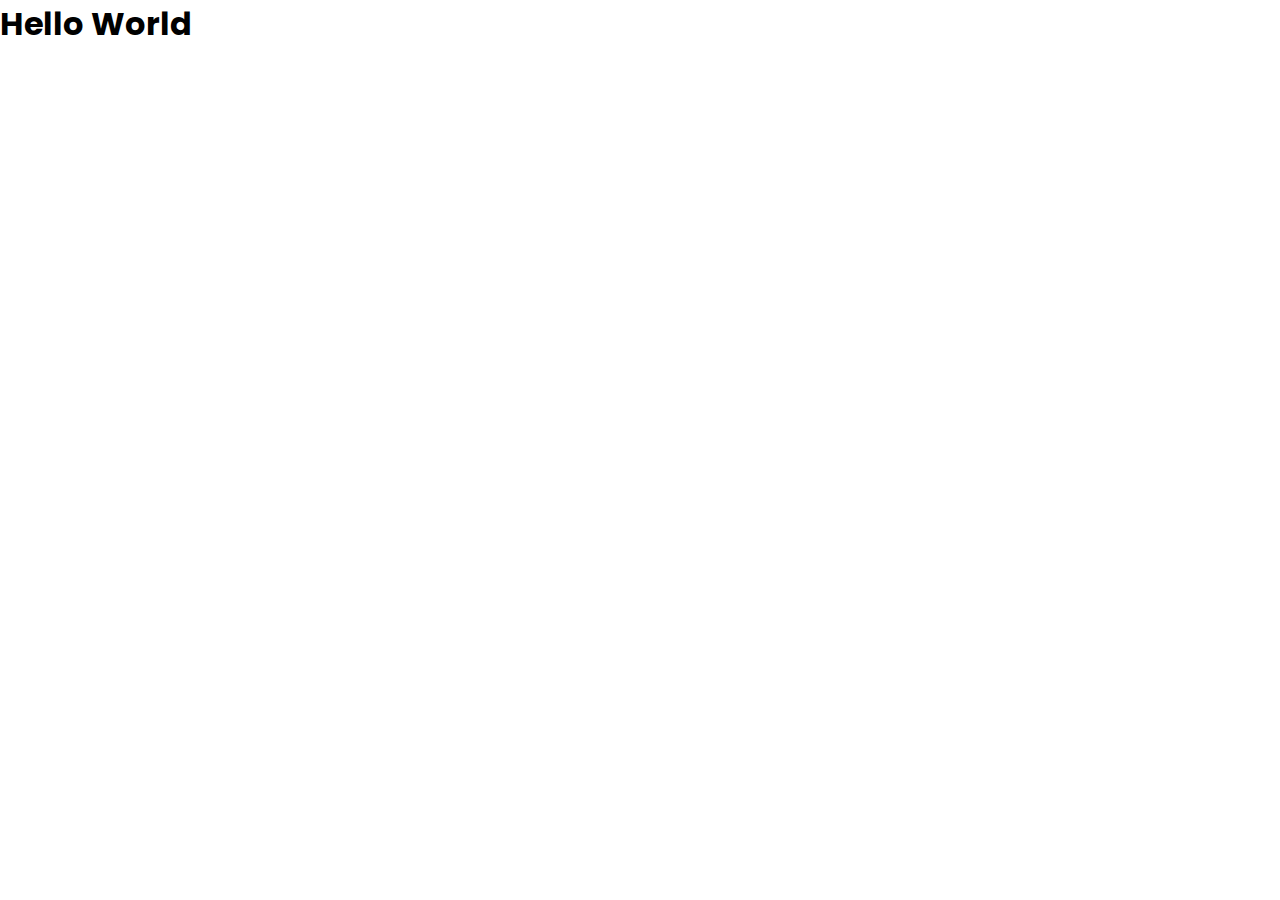
==== index.html @ d5b02ed2 "projeto iniciado, html e css basicos criados" ====
<!DOCTYPE html>
<html lang="pt-br">

<head>
    <meta charset="UTF-8">
    <meta name="viewport" content="width=device-width, initial-scale=1.0">
    <meta name="description" content="Melhor serviço de hospedagem web para o seu site">
    <meta name="keywords" content="AlfaTech, web, hospedagem, site">
    <meta name="author" content="Robson Jr">
    <title>AlfaTech - Soluções em Hospedagem</title>
    <link rel="stylesheet" href="style/style.css">
</head>

<body>
    <h1>Hello World</h1>
</body>

</html>
---- style/style.css ----
/* Configurações gerais da página */
@charset "UTF-8";

@import url('https://fonts.googleapis.com/css2?family=Poppins:ital,wght@0,400;0,500;0,600;0,700;0,800;0,900;1,400;1,500;1,600;1,700;1,800;1,900&display=swap');

:root {
    --allWhite: #fff;
    --allWhite2: #f1f3f7;
    --allWhite3: #f6f6f6;
    --allGray: #a89f9f;
    --allDarkGray: #233032;
    --allBlue: #2f86d6;

    --priceBlue: rgba(47, 134, 214, 1);
    --priceGray: #a8a4a4;
}

* {
    margin: 0px;
    padding: 0px;
    box-sizing: border-box;
    font-family: 'Poppins', sans-serif;
}
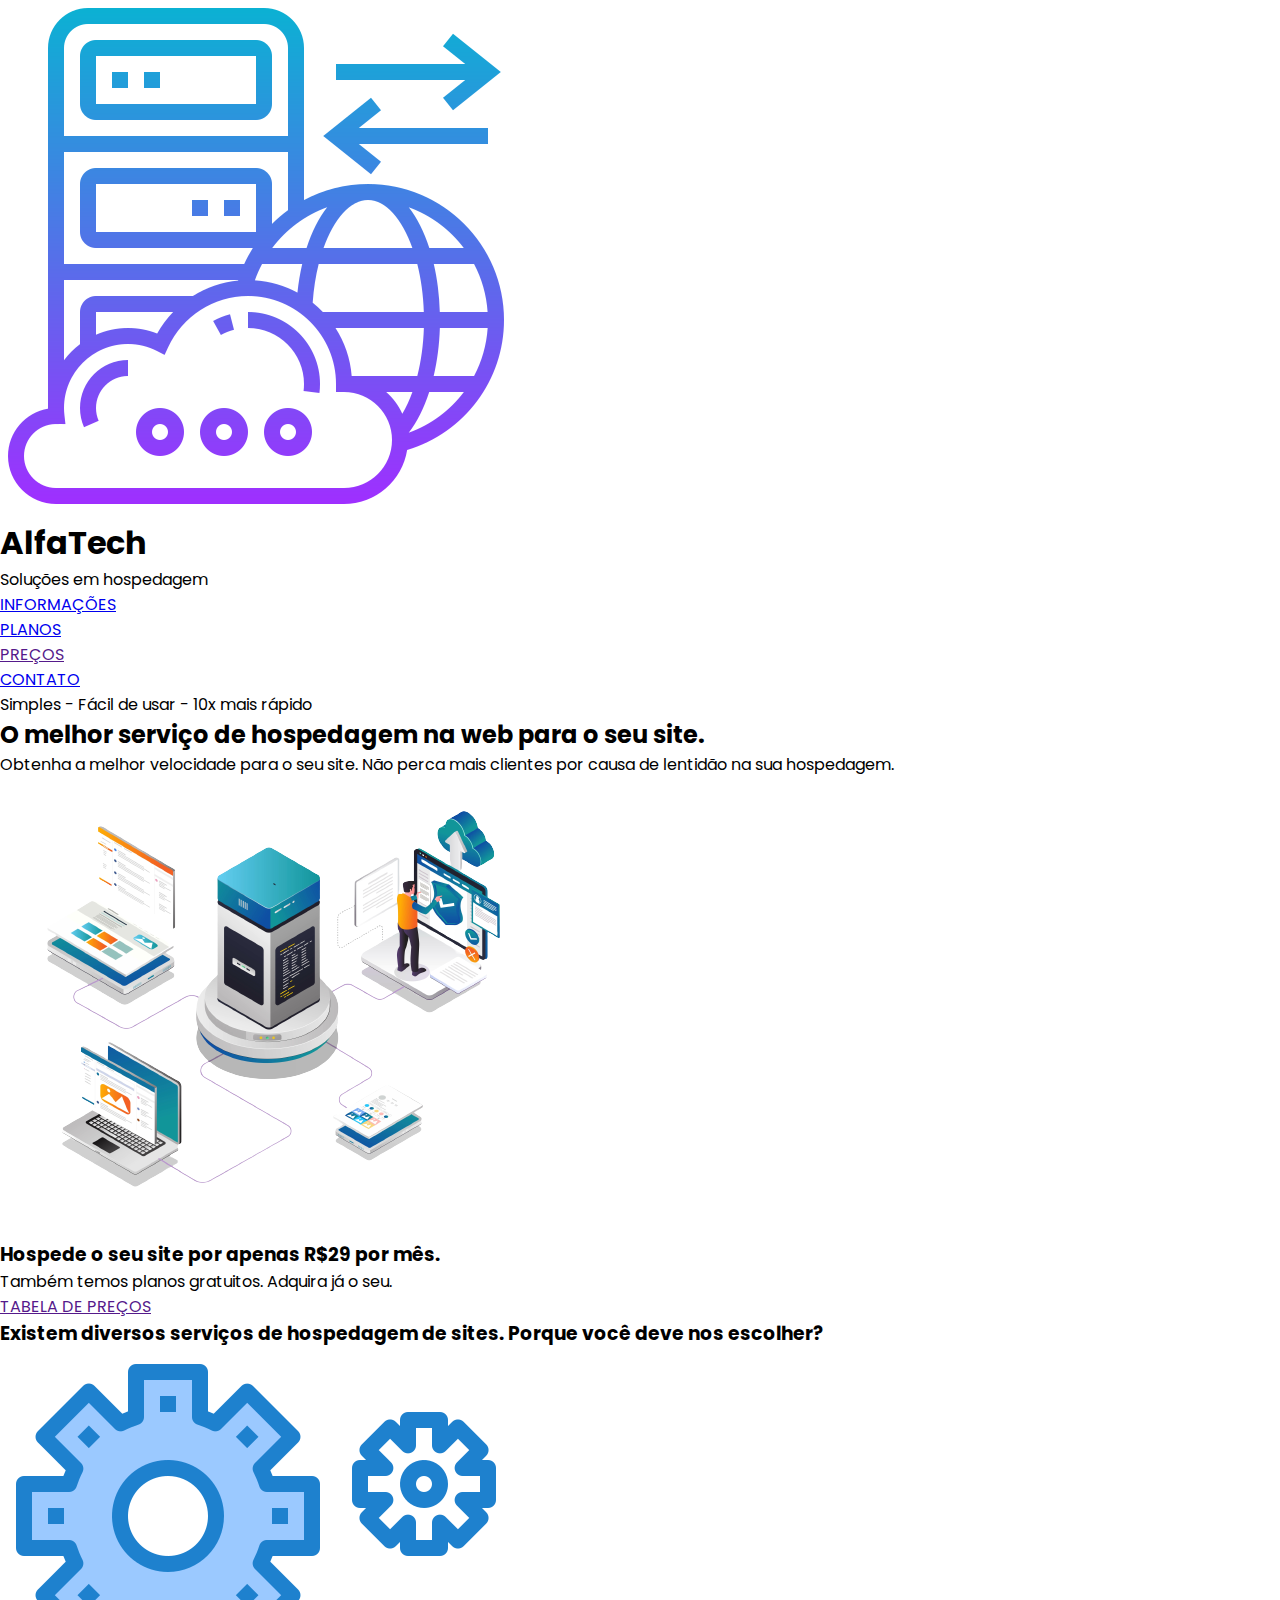
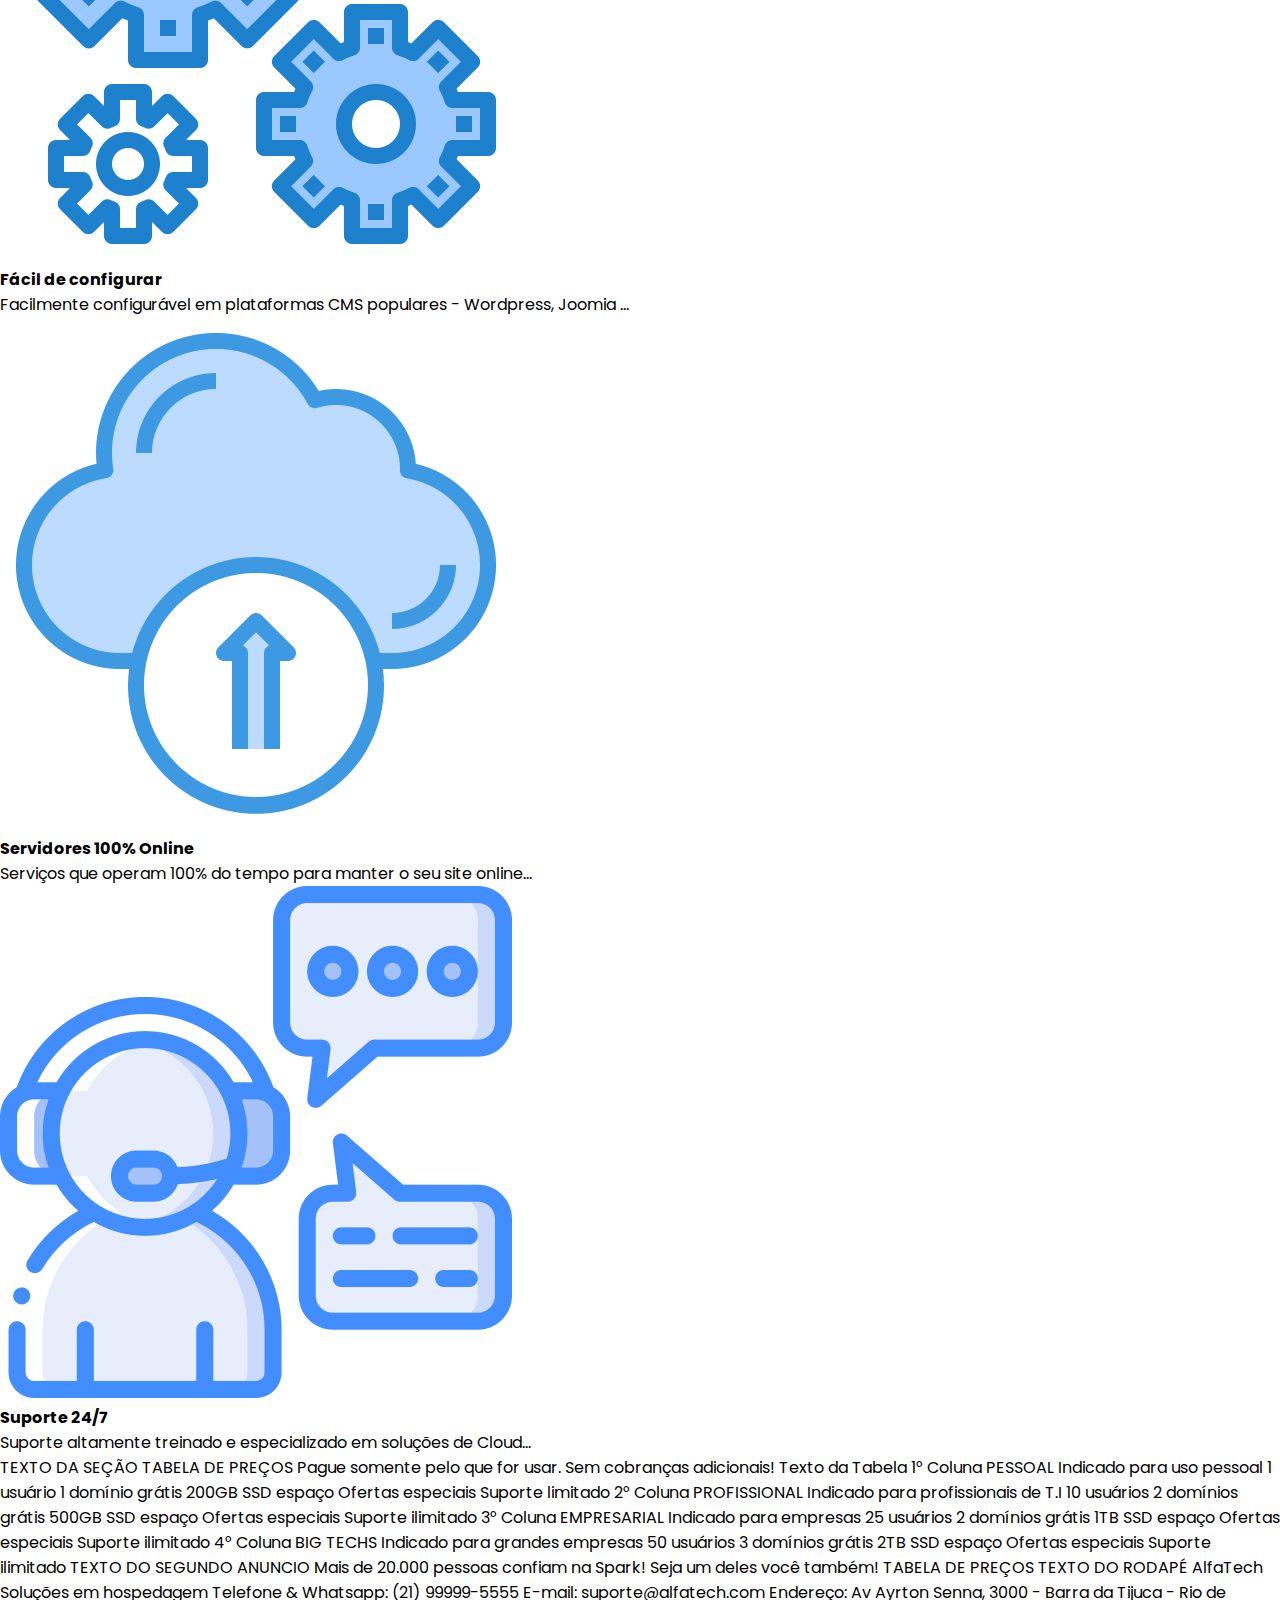
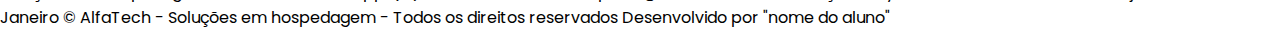
==== commit 93718336: "html atualizado" ====
--- a/index.html
+++ b/index.html
@@ -12,7 +12,123 @@
 </head>
 
 <body>
-    <h1>Hello World</h1>
+    <header>
+        <div class="container-base">
+            <img src="assets/logo-icone.png" alt="logo AlfaTech" title="AlfaTech">
+            <h1>AlfaTech</h1>
+            <p>Soluções em hospedagem</p>
+            <nav>
+                <ul>
+                    <li><a href="index.html#info">INFORMAÇÕES</a></li>
+                    <li><a href="index.html#planos">PLANOS</a></li>
+                    <li><a href="">PREÇOS</a></li>
+                    <li><a href="index.html#contato">CONTATO</a></li>
+                </ul>
+            </nav>
+        </div>
+    </header>
+    
+    <section class="banner">
+        <div class="container-base">
+            <p>Simples - Fácil de usar - 10x mais rápido</p>
+            <h2>O melhor serviço de hospedagem na web para o seu site.</h2>
+            <p>Obtenha a melhor velocidade para o seu site. Não perca mais clientes por causa de lentidão na sua hospedagem.
+            </p>
+            <img src="assets/imagem-banner.png" alt="banner">
+        </div>
+    </section>
+
+    <section class="preco-area">
+        <div class="container-base">
+            <h3>Hospede o seu site por apenas R$29 por mês.</h3>
+            <p>Também temos planos gratuitos. Adquira já o seu.</p>
+            <a href="">TABELA DE PREÇOS</a>
+        </div>
+    </section>
+    
+    <section id="info">
+        <div class="container-base">
+            <h3>Existem diversos serviços de hospedagem de sites. Porque você deve nos escolher?</h3>
+            <div class="info-detalhe">
+                <img src="assets/icone-engrenagens.png" alt="engrenagens">
+                <h4>Fácil de configurar</h4>
+                <p>Facilmente configurável em plataformas CMS populares - Wordpress, Joomia ...</p>
+            </div>
+
+            <div class="info-detalhe">
+                <img src="assets/cloud-icone.png" alt="cloud">
+                <h4>Servidores 100% Online</h4>
+                <p>Serviços que operam 100% do tempo para manter o seu site online...</p>
+            </div>
+
+            <div class="info-detalhe">
+                <img src="assets/icone-suporte.png" alt="atendimento">
+                <h4>Suporte 24/7</h4>
+                <p>Suporte altamente treinado e especializado em soluções de Cloud...</p>
+            </div>
+        </div>
+    </section>
+
+TEXTO DA SEÇÃO TABELA DE PREÇOS
+
+<subtitulo> Pague somente pelo que for usar. Sem cobranças adicionais!
+
+Texto da Tabela
+
+1° Coluna
+<subtitulo> PESSOAL
+<paragrafo> Indicado para uso pessoal
+<celula> 1 usuário
+<celula> 1 domínio grátis
+<celula> 200GB SSD espaço
+<celula> Ofertas especiais
+<celula> Suporte limitado
+
+2° Coluna
+<subtitulo> PROFISSIONAL
+<paragrafo> Indicado para profissionais de T.I
+<celula> 10 usuários
+<celula> 2 domínios grátis
+<celula> 500GB SSD espaço
+<celula> Ofertas especiais
+<celula> Suporte ilimitado
+
+3° Coluna
+<subtitulo> EMPRESARIAL
+<paragrafo> Indicado para empresas
+<celula> 25 usuários
+<celula> 2 domínios grátis
+<celula> 1TB SSD espaço
+<celula> Ofertas especiais
+<celula> Suporte ilimitado
+
+4° Coluna
+<subtitulo> BIG TECHS
+<paragrafo> Indicado para grandes empresas
+<celula> 50 usuários
+<celula> 3 domínios grátis
+<celula> 2TB SSD espaço
+<celula> Ofertas especiais
+<celula> Suporte ilimitado
+
+TEXTO DO SEGUNDO ANUNCIO
+
+<subtitulo> Mais de 20.000 pessoas confiam na Spark! Seja um deles você também!
+<link> TABELA DE PREÇOS
+
+TEXTO DO RODAPÉ
+
+<titulo> AlfaTech
+<paragrafo> Soluções em hospedagem
+<paragrafo> Telefone & Whatsapp: (21) 99999-5555
+<paragrafo> E-mail: suporte@alfatech.com
+<paragrafo> Endereço: Av Ayrton Senna, 3000 - Barra da Tijuca - Rio de Janeiro
+<paragrafo> © AlfaTech - Soluções em hospedagem - Todos os direitos reservados
+<paragrafo> Desenvolvido por "nome do aluno"
+
+
+
+
 </body>
 
 </html>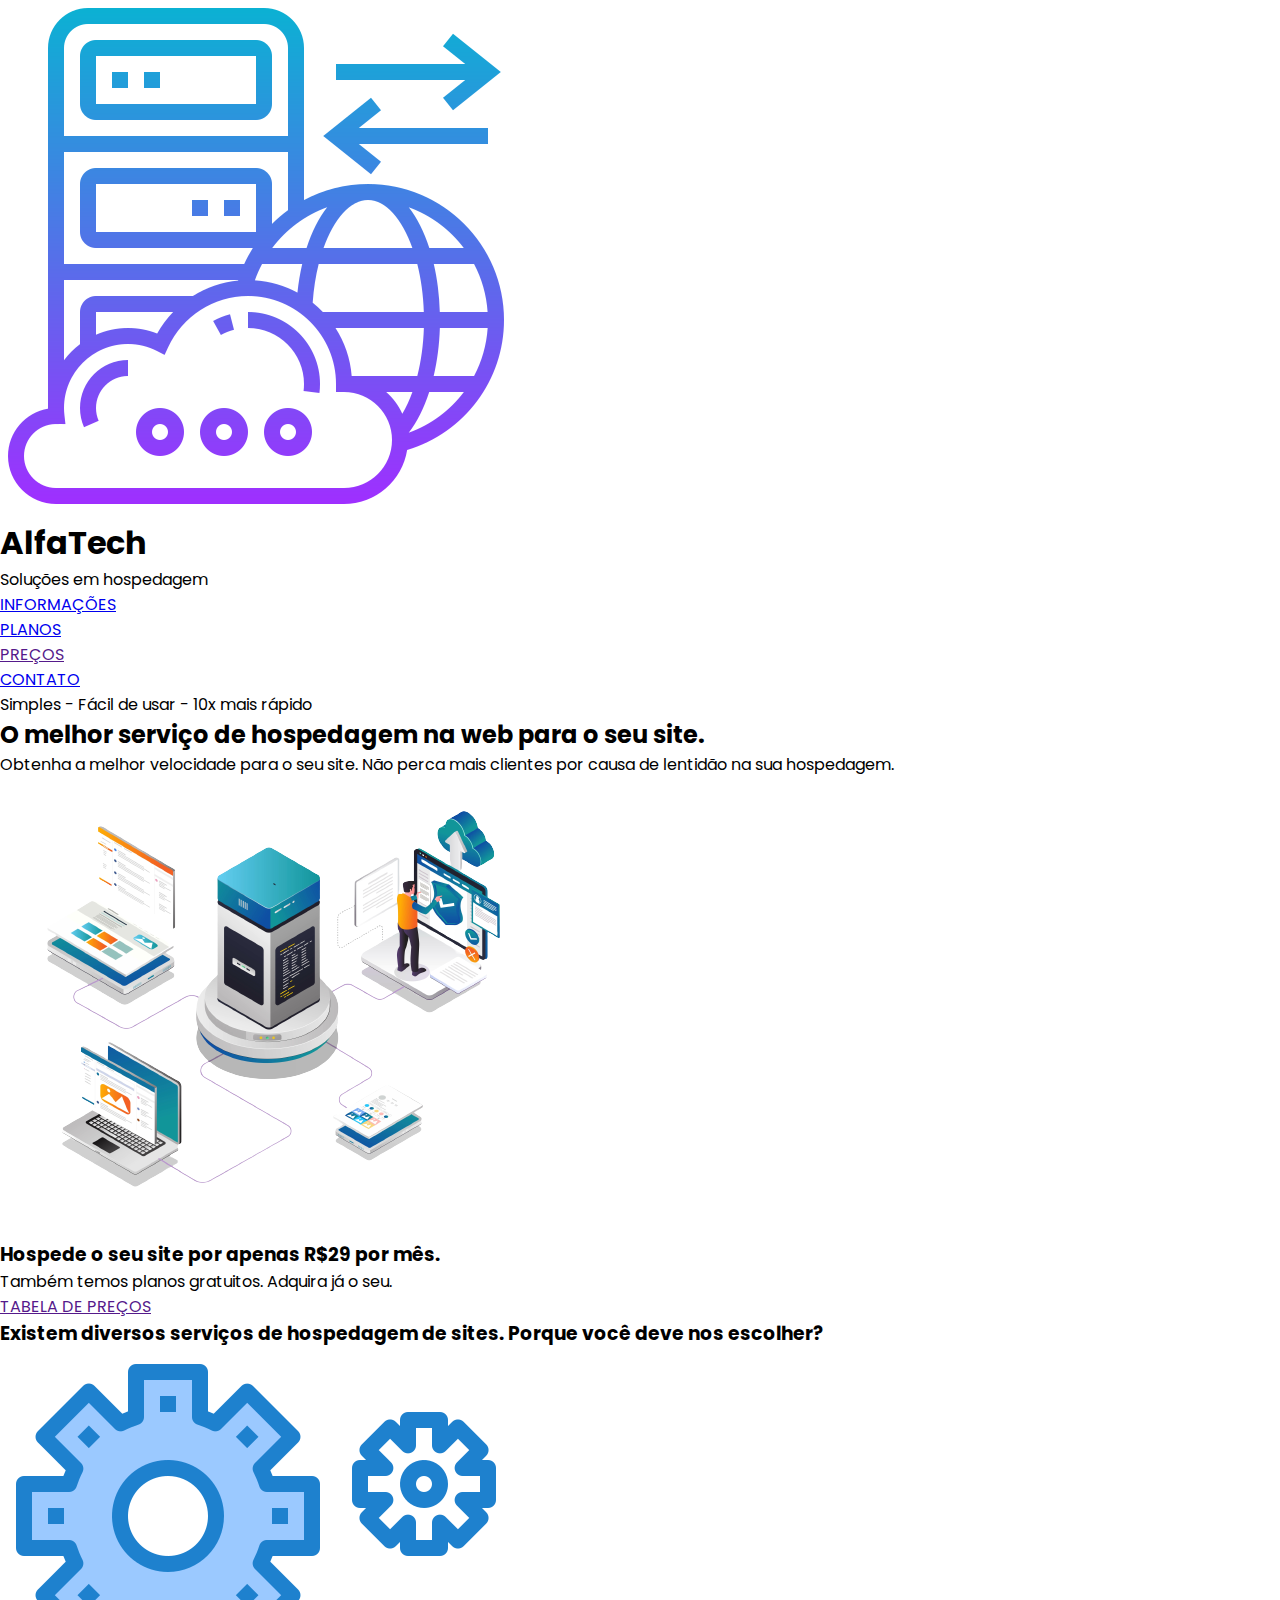
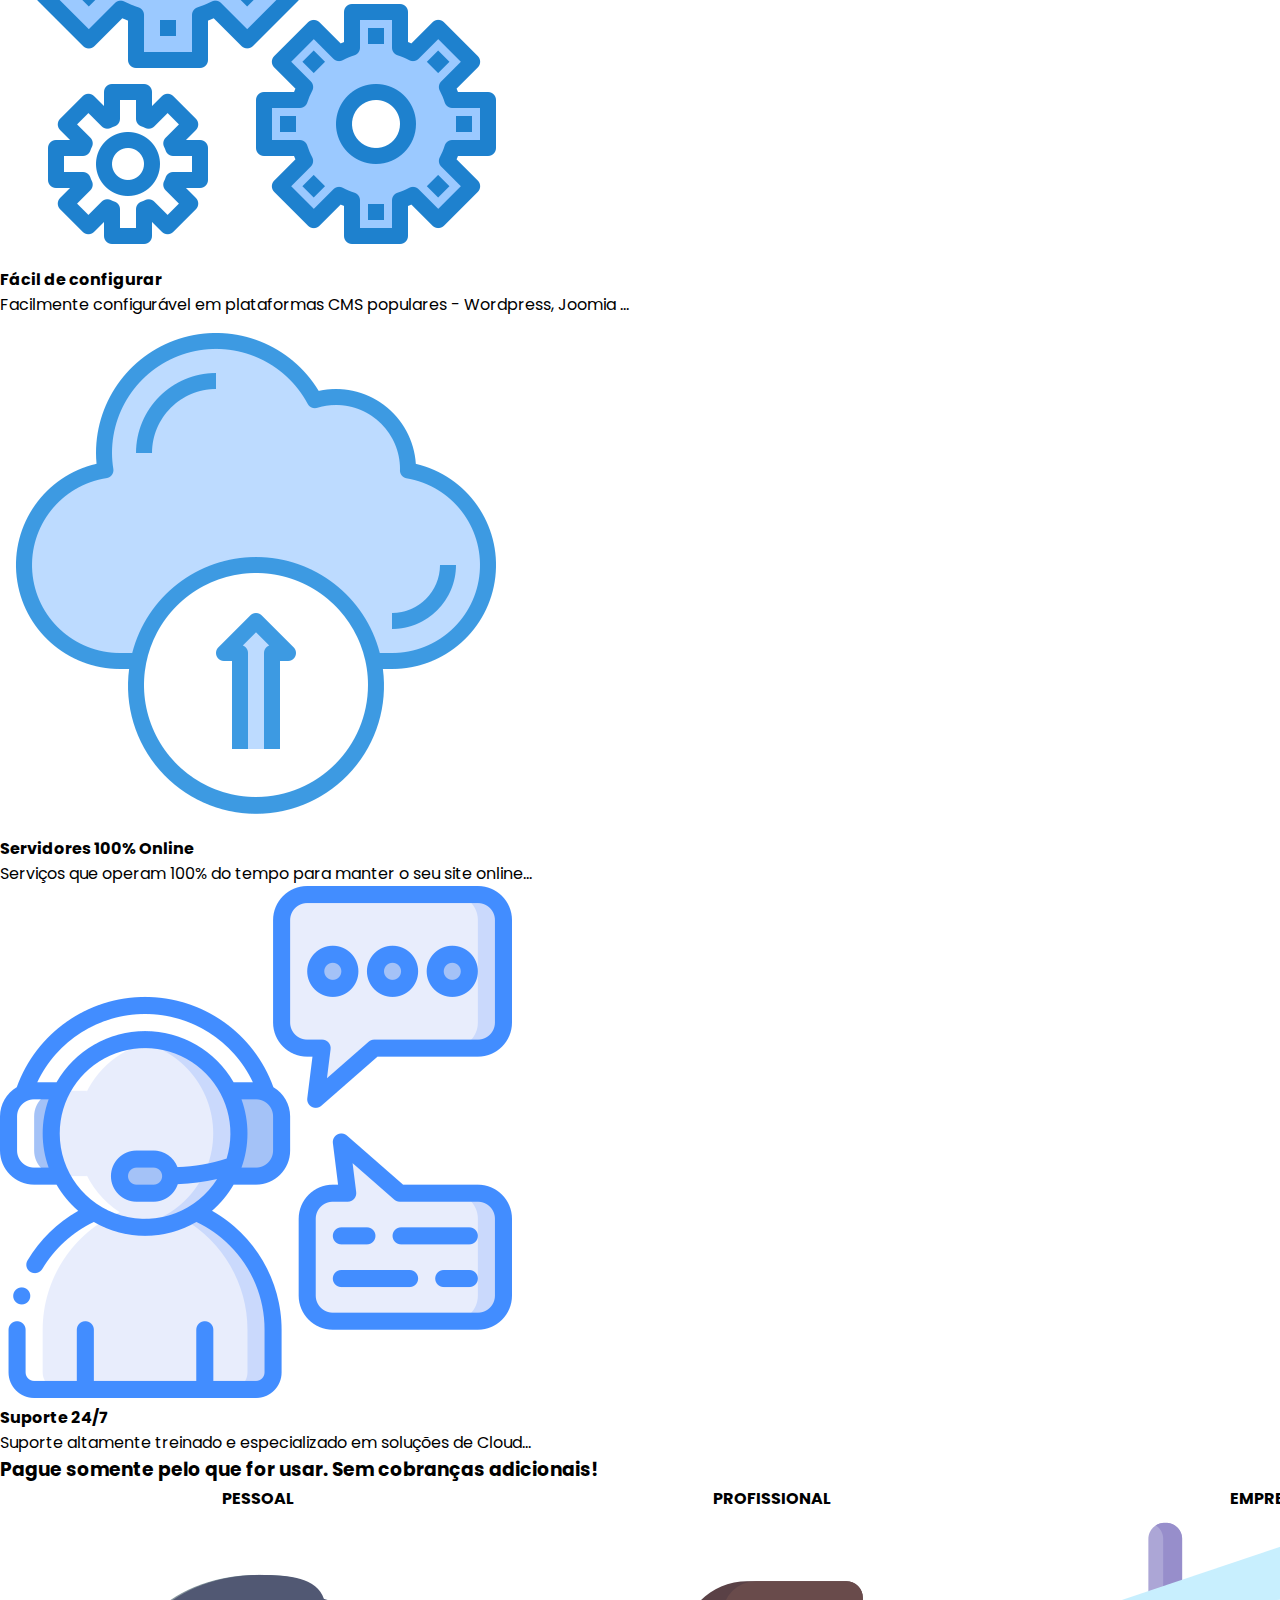
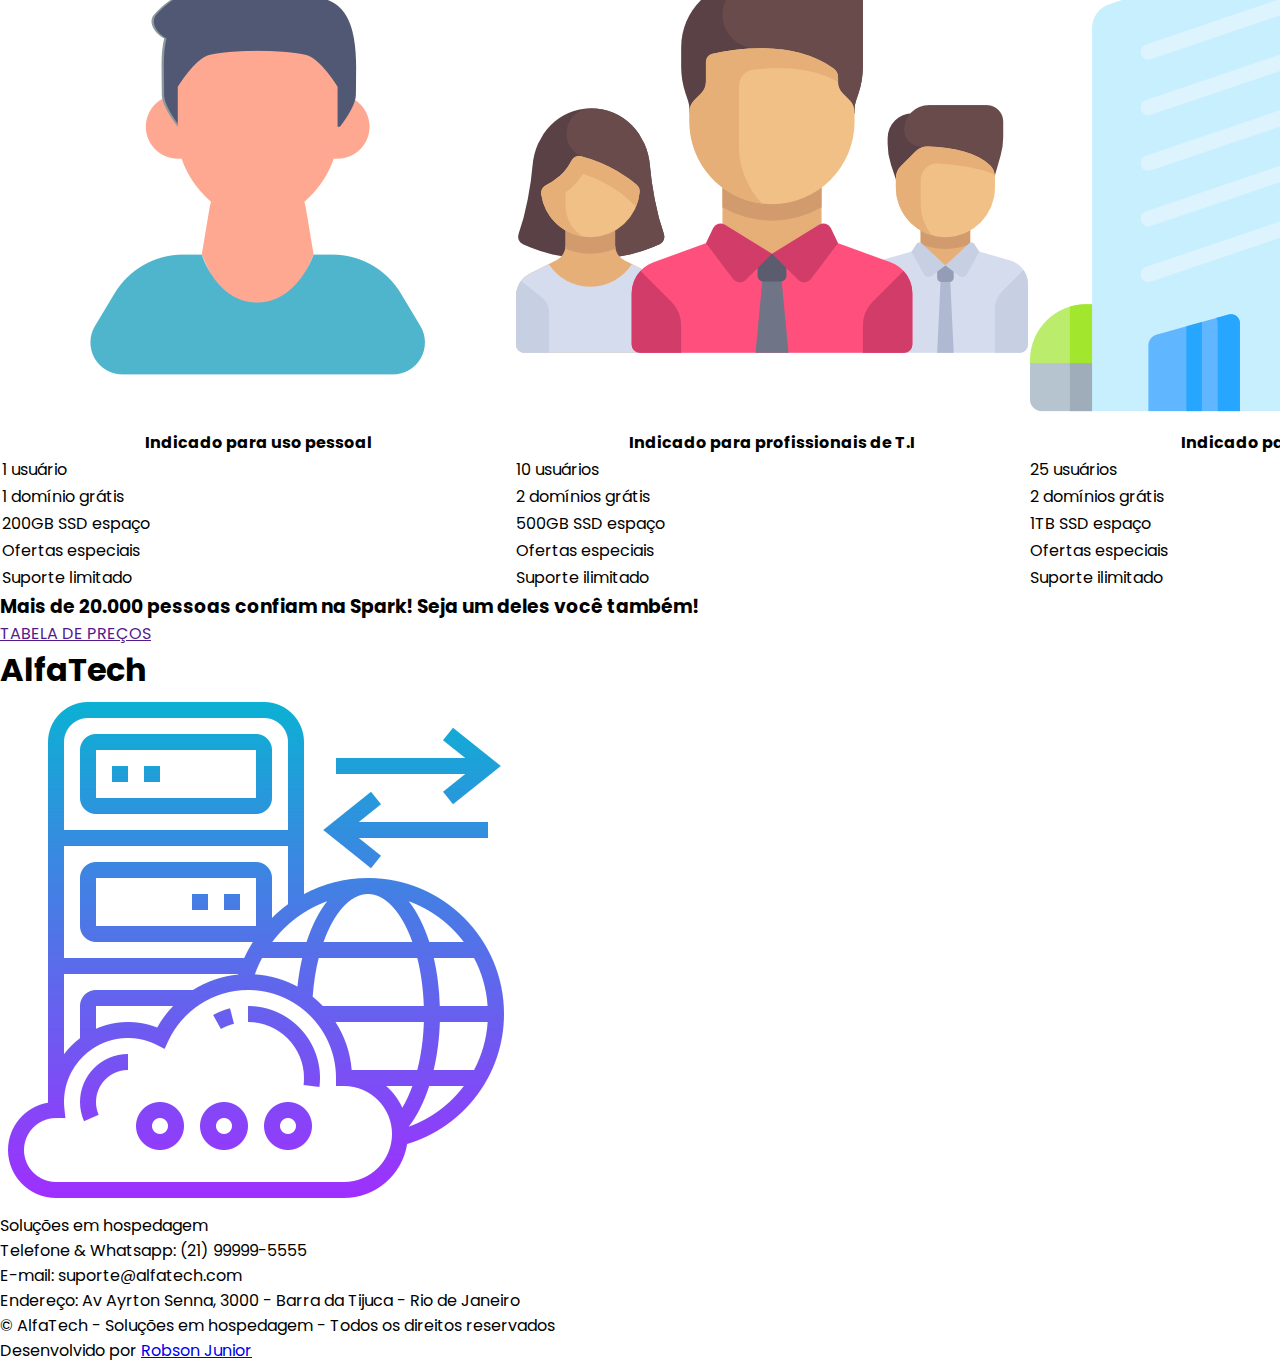
==== commit 60e07850: "update concluido, html base finalizado" ====
--- a/index.html
+++ b/index.html
@@ -27,12 +27,13 @@
             </nav>
         </div>
     </header>
-    
+
     <section class="banner">
         <div class="container-base">
             <p>Simples - Fácil de usar - 10x mais rápido</p>
             <h2>O melhor serviço de hospedagem na web para o seu site.</h2>
-            <p>Obtenha a melhor velocidade para o seu site. Não perca mais clientes por causa de lentidão na sua hospedagem.
+            <p>Obtenha a melhor velocidade para o seu site. Não perca mais clientes por causa de lentidão na sua
+                hospedagem.
             </p>
             <img src="assets/imagem-banner.png" alt="banner">
         </div>
@@ -45,7 +46,7 @@
             <a href="">TABELA DE PREÇOS</a>
         </div>
     </section>
-    
+
     <section id="info">
         <div class="container-base">
             <h3>Existem diversos serviços de hospedagem de sites. Porque você deve nos escolher?</h3>
@@ -69,65 +70,105 @@
         </div>
     </section>
 
-TEXTO DA SEÇÃO TABELA DE PREÇOS
+    <section id="planos">
+        <div class="container-base">
+            <h3>Pague <span class="blue-span">somente</span> pelo que for usar. Sem cobranças adicionais!</h3>
 
-<subtitulo> Pague somente pelo que for usar. Sem cobranças adicionais!
+            <table>
+                <thead>
+                    <tr>
+                        <th>
+                            <div>
+                                <h4>PESSOAL</h4>
+                                <img src="assets/pessoal-icone.png" alt="icone">
+                                <p>Indicado para uso pessoal</p>
+                            </div>
+                        </th>
 
-Texto da Tabela
+                        <th>
+                            <div>
+                                <h4>PROFISSIONAL</h4>
+                                <img src="assets/equipe-icone.png" alt="icone">
+                                <p>Indicado para profissionais de T.I</p>
+                            </div>
+                        </th>
 
-1° Coluna
-<subtitulo> PESSOAL
-<paragrafo> Indicado para uso pessoal
-<celula> 1 usuário
-<celula> 1 domínio grátis
-<celula> 200GB SSD espaço
-<celula> Ofertas especiais
-<celula> Suporte limitado
+                        <th>
+                            <div>
+                                <h4>EMPRESARIAL</h4>
+                                <img src="assets/empresa-icone.png" alt="icone">
+                                <p>Indicado para empresas</p>
+                            </div>
+                        </th>
 
-2° Coluna
-<subtitulo> PROFISSIONAL
-<paragrafo> Indicado para profissionais de T.I
-<celula> 10 usuários
-<celula> 2 domínios grátis
-<celula> 500GB SSD espaço
-<celula> Ofertas especiais
-<celula> Suporte ilimitado
+                        <th>
+                            <div>
+                                <h4>BIG TECHS</h4>
+                                <img src="assets/big-tech.png" alt="icone">
+                                <p>Indicado para grandes empresas</p>
+                            </div>
+                        </th>
+                    </tr>
+                </thead>
+                <tbody>
+                    <tr>
+                        <td>1 usuário</td>
+                        <td>10 usuários</td>
+                        <td>25 usuários</td>
+                        <td>50 usuários</td>
+                    </tr>
 
-3° Coluna
-<subtitulo> EMPRESARIAL
-<paragrafo> Indicado para empresas
-<celula> 25 usuários
-<celula> 2 domínios grátis
-<celula> 1TB SSD espaço
-<celula> Ofertas especiais
-<celula> Suporte ilimitado
+                    <tr>
+                        <td>1 domínio grátis</td>
+                        <td>2 domínios grátis</td>
+                        <td>2 domínios grátis</td>
+                        <td>3 domínios grátis</td>
+                    </tr>
 
-4° Coluna
-<subtitulo> BIG TECHS
-<paragrafo> Indicado para grandes empresas
-<celula> 50 usuários
-<celula> 3 domínios grátis
-<celula> 2TB SSD espaço
-<celula> Ofertas especiais
-<celula> Suporte ilimitado
+                    <tr>
+                        <td>200GB SSD espaço</td>
+                        <td>500GB SSD espaço</td>
+                        <td>1TB SSD espaço</td>
+                        <td>2TB SSD espaço</td>
+                    </tr>
 
-TEXTO DO SEGUNDO ANUNCIO
+                    <tr>
+                        <td>Ofertas especiais</td>
+                        <td>Ofertas especiais</td>
+                        <td>Ofertas especiais</td>
+                        <td>Ofertas especiais</td>
+                    </tr>
 
-<subtitulo> Mais de 20.000 pessoas confiam na Spark! Seja um deles você também!
-<link> TABELA DE PREÇOS
+                    <tr>
+                        <td>Suporte limitado</td>
+                        <td>Suporte ilimitado</td>
+                        <td>Suporte ilimitado</td>
+                        <td>Suporte ilimitado</td>
+                    </tr>
+                </tbody>
+            </table>
+        </div>
+    </section>
 
-TEXTO DO RODAPÉ
+    <section class="preco-area">
+        <div class="container-base">
+            <h3>Mais de 20.000 pessoas confiam na Spark! Seja um deles você também!</h3>
+            <a href="">TABELA DE PREÇOS</a>
+        </div>
+    </section>
 
-<titulo> AlfaTech
-<paragrafo> Soluções em hospedagem
-<paragrafo> Telefone & Whatsapp: (21) 99999-5555
-<paragrafo> E-mail: suporte@alfatech.com
-<paragrafo> Endereço: Av Ayrton Senna, 3000 - Barra da Tijuca - Rio de Janeiro
-<paragrafo> © AlfaTech - Soluções em hospedagem - Todos os direitos reservados
-<paragrafo> Desenvolvido por "nome do aluno"
-
-
-
+    <footer id="contato">
+        <div class="container-base">
+            <h1>AlfaTech</h1>
+            <img src="assets/logo-icone.png" alt="logo-icone" title="Alfatech">
+            <p>Soluções em hospedagem</p>
+            <p>Telefone & Whatsapp: (21) 99999-5555</p>
+            <p>E-mail: suporte@alfatech.com</p>
+            <p>Endereço: Av Ayrton Senna, 3000 - Barra da Tijuca - Rio de Janeiro</p>
+            <p>© AlfaTech - Soluções em hospedagem - Todos os direitos reservados</p>
+            <p>Desenvolvido por <span class="blue-span"><a href="https://github.com/Robson-Lima-Jr" target="_blank" rel="external">Robson Junior</a></span></p>
+        </div>
+    </footer>
 
 </body>
 
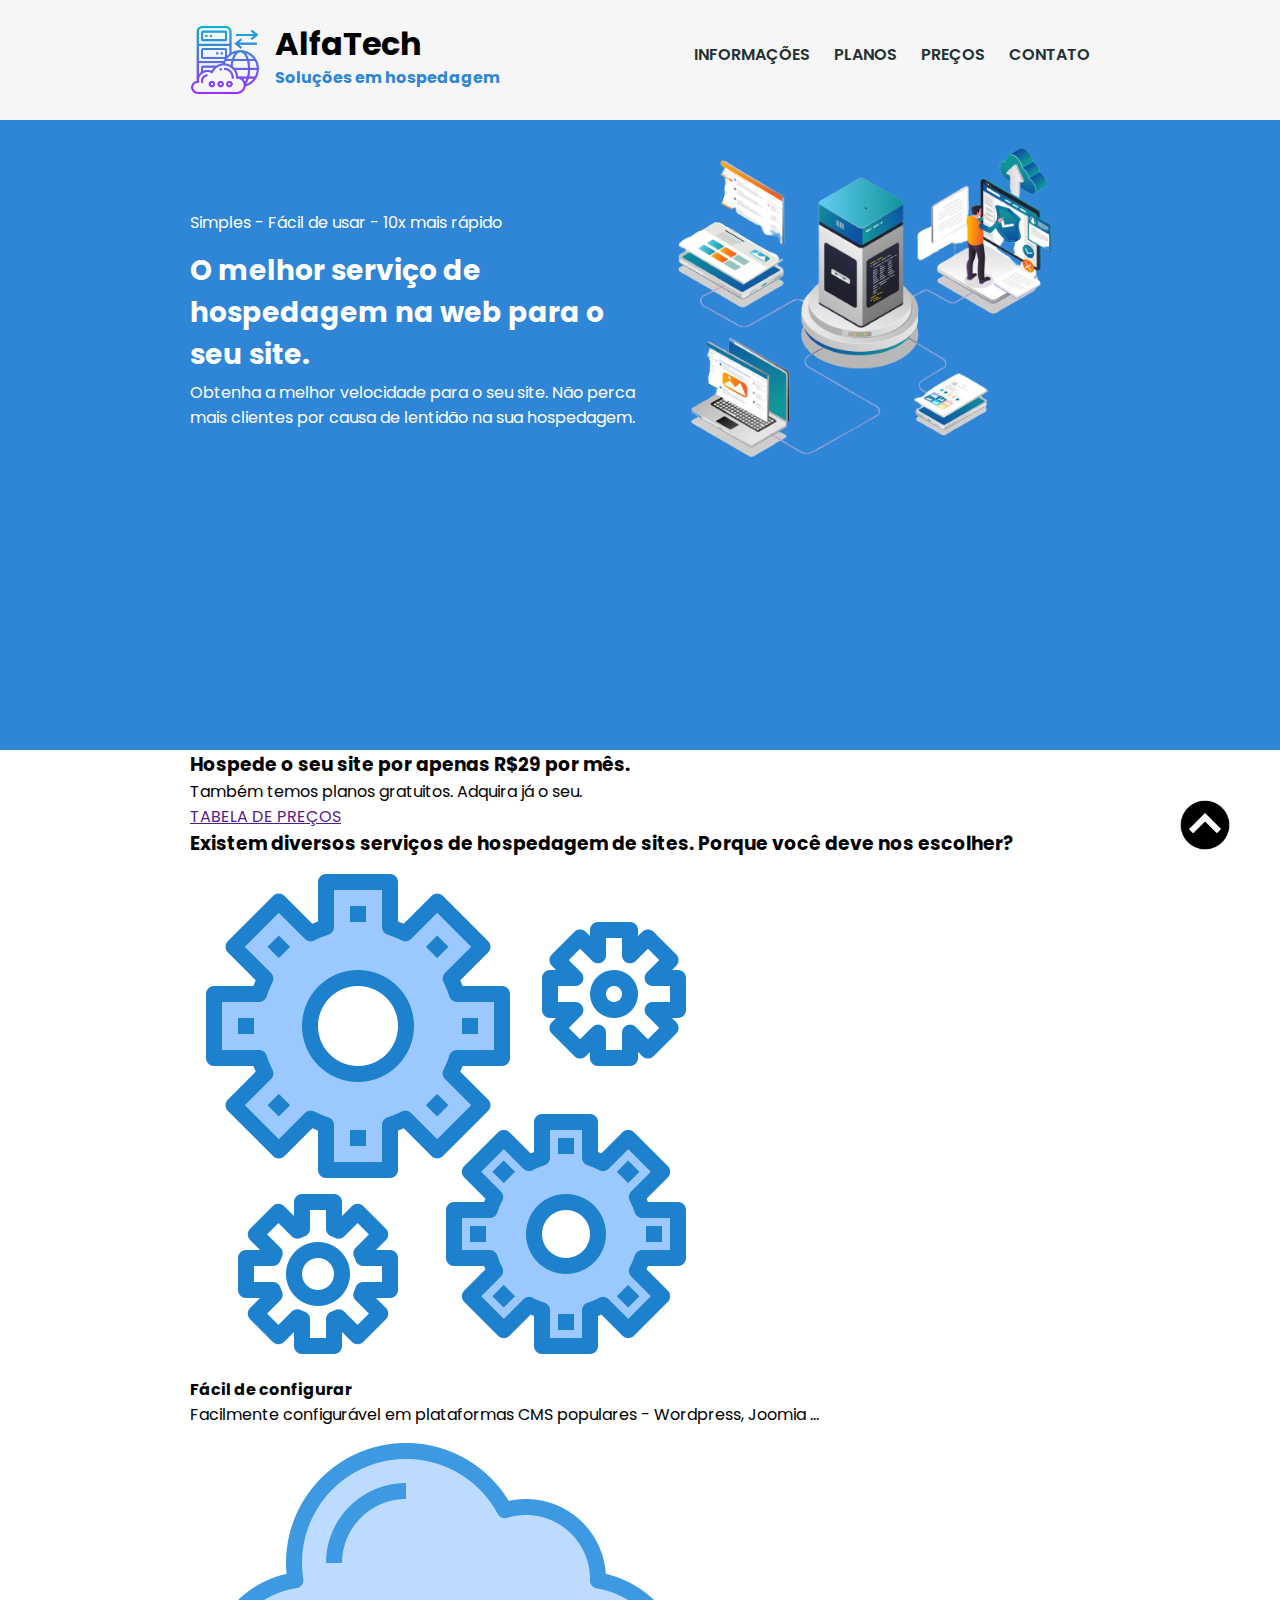
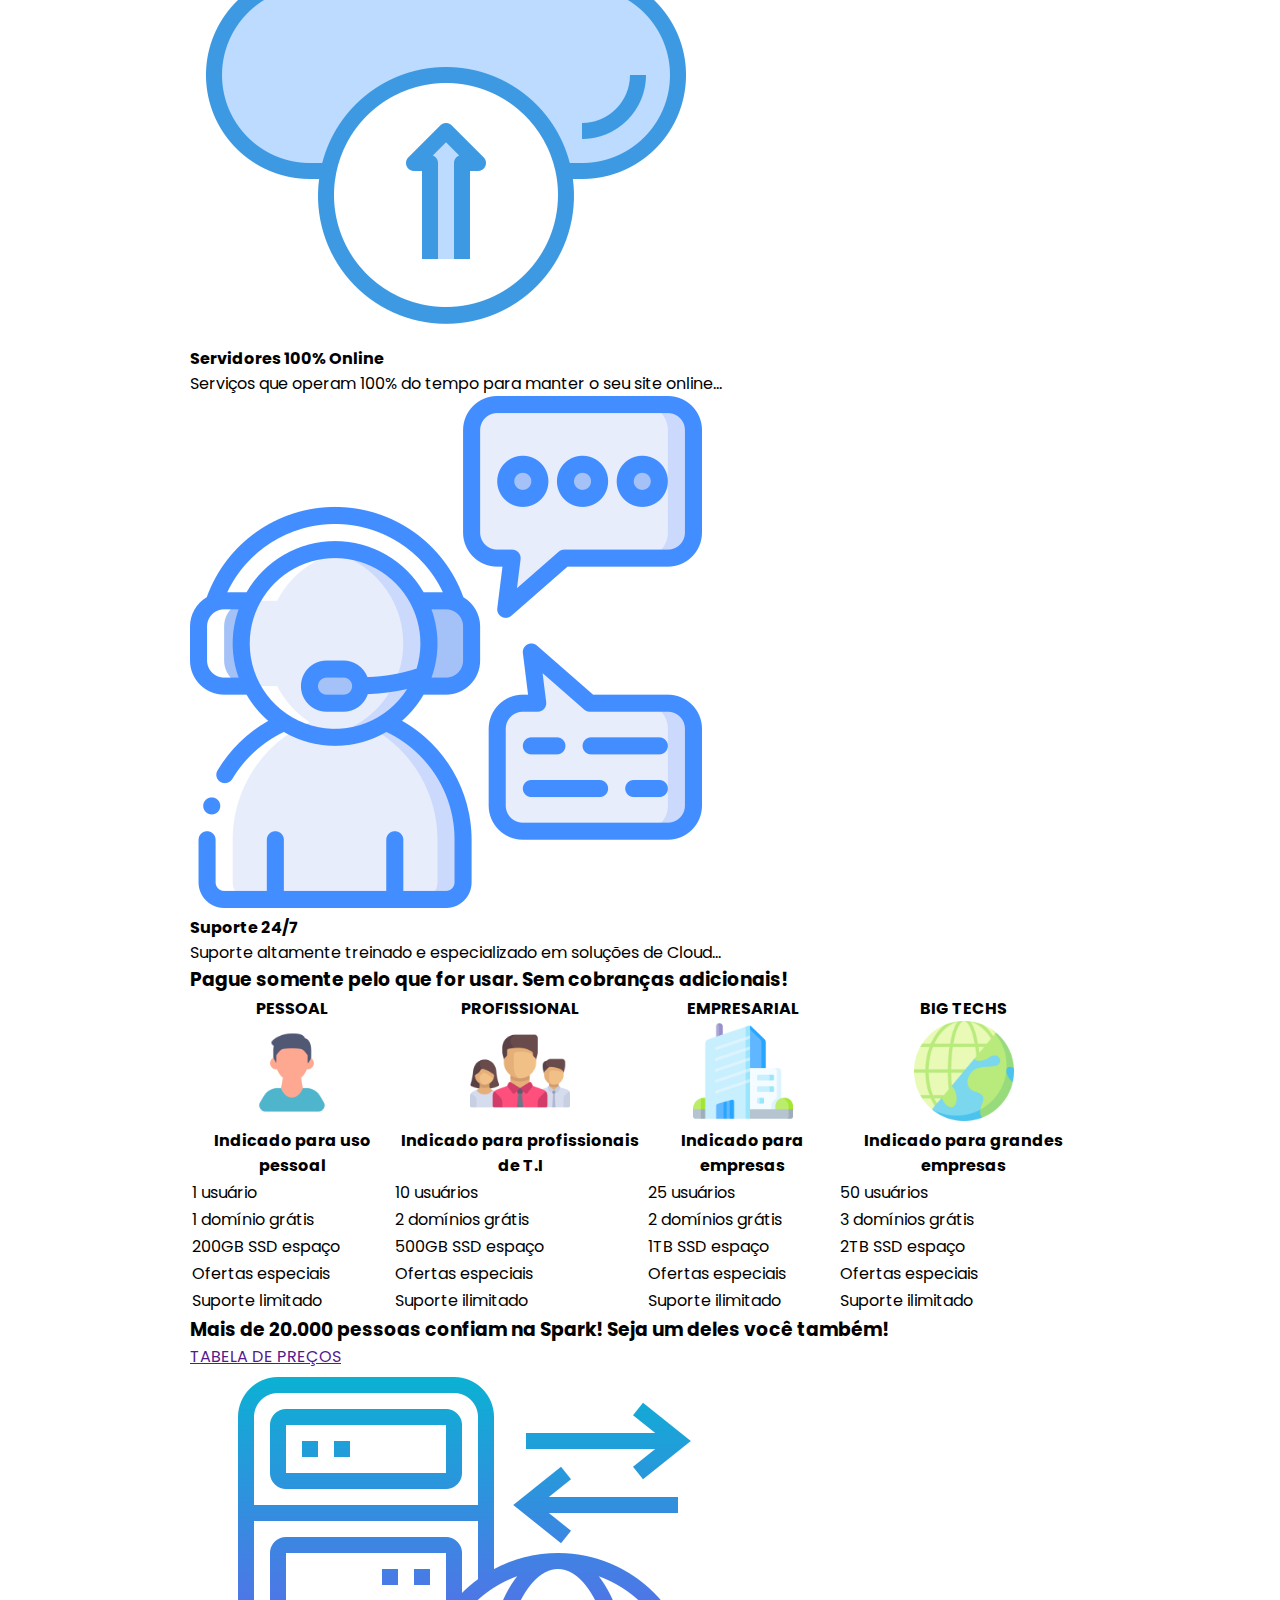
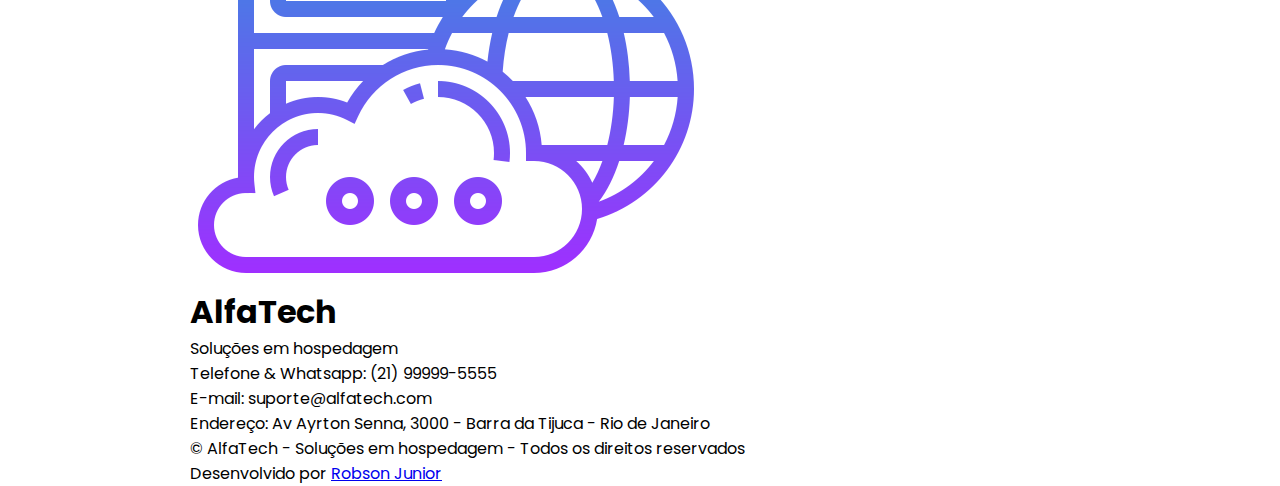
==== commit 21248c17: "area do menu e banner estilizados, também criado um icone com seta para voltar para o menu" ====
--- a/index.html
+++ b/index.html
@@ -12,11 +12,11 @@
 </head>
 
 <body>
-    <header>
+    <header id="menu">
         <div class="container-base">
-            <img src="assets/logo-icone.png" alt="logo AlfaTech" title="AlfaTech">
-            <h1>AlfaTech</h1>
-            <p>Soluções em hospedagem</p>
+                <img src="assets/logo-icone.png" alt="logo AlfaTech" title="AlfaTech">
+                <h1>AlfaTech</h1>
+                <p>Soluções em hospedagem</p>
             <nav>
                 <ul>
                     <li><a href="index.html#info">INFORMAÇÕES</a></li>
@@ -30,12 +30,13 @@
 
     <section class="banner">
         <div class="container-base">
-            <p>Simples - Fácil de usar - 10x mais rápido</p>
+            <p class="banner-p1">Simples - Fácil de usar - 10x mais rápido</p>
             <h2>O melhor serviço de hospedagem na web para o seu site.</h2>
-            <p>Obtenha a melhor velocidade para o seu site. Não perca mais clientes por causa de lentidão na sua
+            <p class="banner-p2">Obtenha a melhor velocidade para o seu site. Não perca mais clientes por causa de lentidão na sua
                 hospedagem.
             </p>
             <img src="assets/imagem-banner.png" alt="banner">
+            <a href="#menu"><img src="assets/arrow.png" alt="arrow icon" id="seta"></a>
         </div>
     </section>
 
@@ -159,9 +160,11 @@
 
     <footer id="contato">
         <div class="container-base">
-            <h1>AlfaTech</h1>
-            <img src="assets/logo-icone.png" alt="logo-icone" title="Alfatech">
-            <p>Soluções em hospedagem</p>
+            <div class="logo-container">
+                <img src="assets/logo-icone.png" alt="logo AlfaTech" title="AlfaTech">
+                <h1>AlfaTech</h1>
+                <p>Soluções em hospedagem</p>
+            </div>
             <p>Telefone & Whatsapp: (21) 99999-5555</p>
             <p>E-mail: suporte@alfatech.com</p>
             <p>Endereço: Av Ayrton Senna, 3000 - Barra da Tijuca - Rio de Janeiro</p>
--- a/style/style.css
+++ b/style/style.css
@@ -20,4 +20,110 @@
     padding: 0px;
     box-sizing: border-box;
     font-family: 'Poppins', sans-serif;
+}
+
+.container-base {
+    width: 100%;
+    position: relative;
+    min-width: 320px;
+    max-width: 900px;
+    margin: 0px auto;
+}
+
+
+/* header */
+header {
+    background-color: var(--allWhite3);
+    position: relative;
+}
+
+header .container-base{
+    width: 100%;
+    height: 120px;
+    position: relative;
+}
+
+header img {
+    position: absolute;
+    width: 70px;
+    top: 25px;
+    left: 0px;
+}
+
+header h1 {
+    position: absolute;
+    top: 20px;
+    left: 85px;
+}
+
+header p {
+    position: absolute;
+    top: 65px;
+    left: 85px;
+    font-weight: bold;
+    color: var(--allBlue);
+
+}
+
+header nav {
+    position: absolute;
+    right: 0px;
+    top: 35%;
+}
+
+header nav ul li{
+    display: inline;
+    margin-left: 20px;
+}
+
+header nav ul li a {
+    text-decoration: none;
+    color: var(--allDarkGray);
+    font-weight: 600;
+}
+
+/* Banner */
+.banner {
+    height: 70vh;
+    background-color: var(--allBlue);
+    color: white;
+}
+
+.banner h2 , .banner p{
+    width: 50%;
+    position: absolute;
+    left: 0px;
+}
+
+.banner .banner-p1{
+    top: 90px;
+}
+
+.banner h2 {
+    top: 130px;
+    font-size: 28px;
+}
+
+.banner .banner-p2{
+    top: 260px;
+}
+
+
+.banner img {
+    width: 50%;
+    position: absolute;
+    right: 0px;
+}
+
+.banner #seta {
+    position: fixed;
+    width: 50px;
+    right: 50px;
+    bottom: 50px;
+}
+
+
+/* Tabela */
+table img {
+    width: 100px;
 }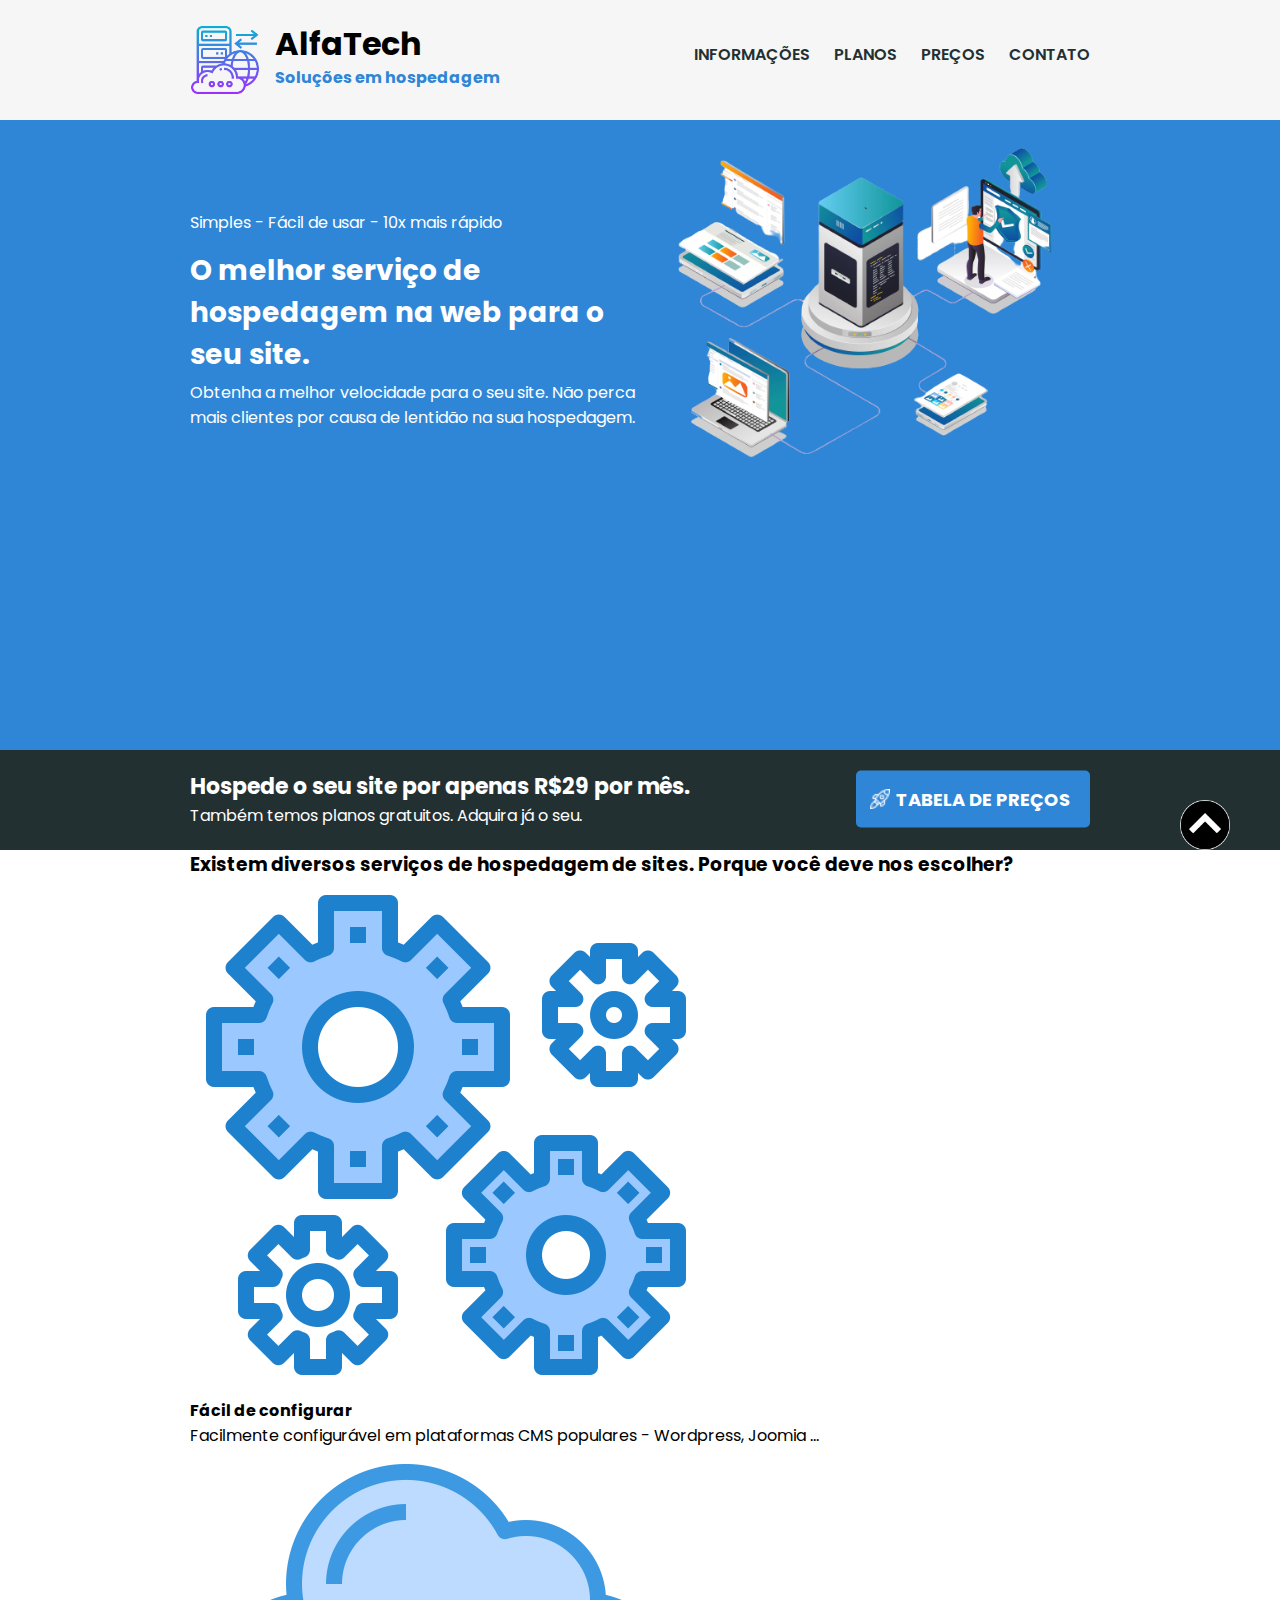
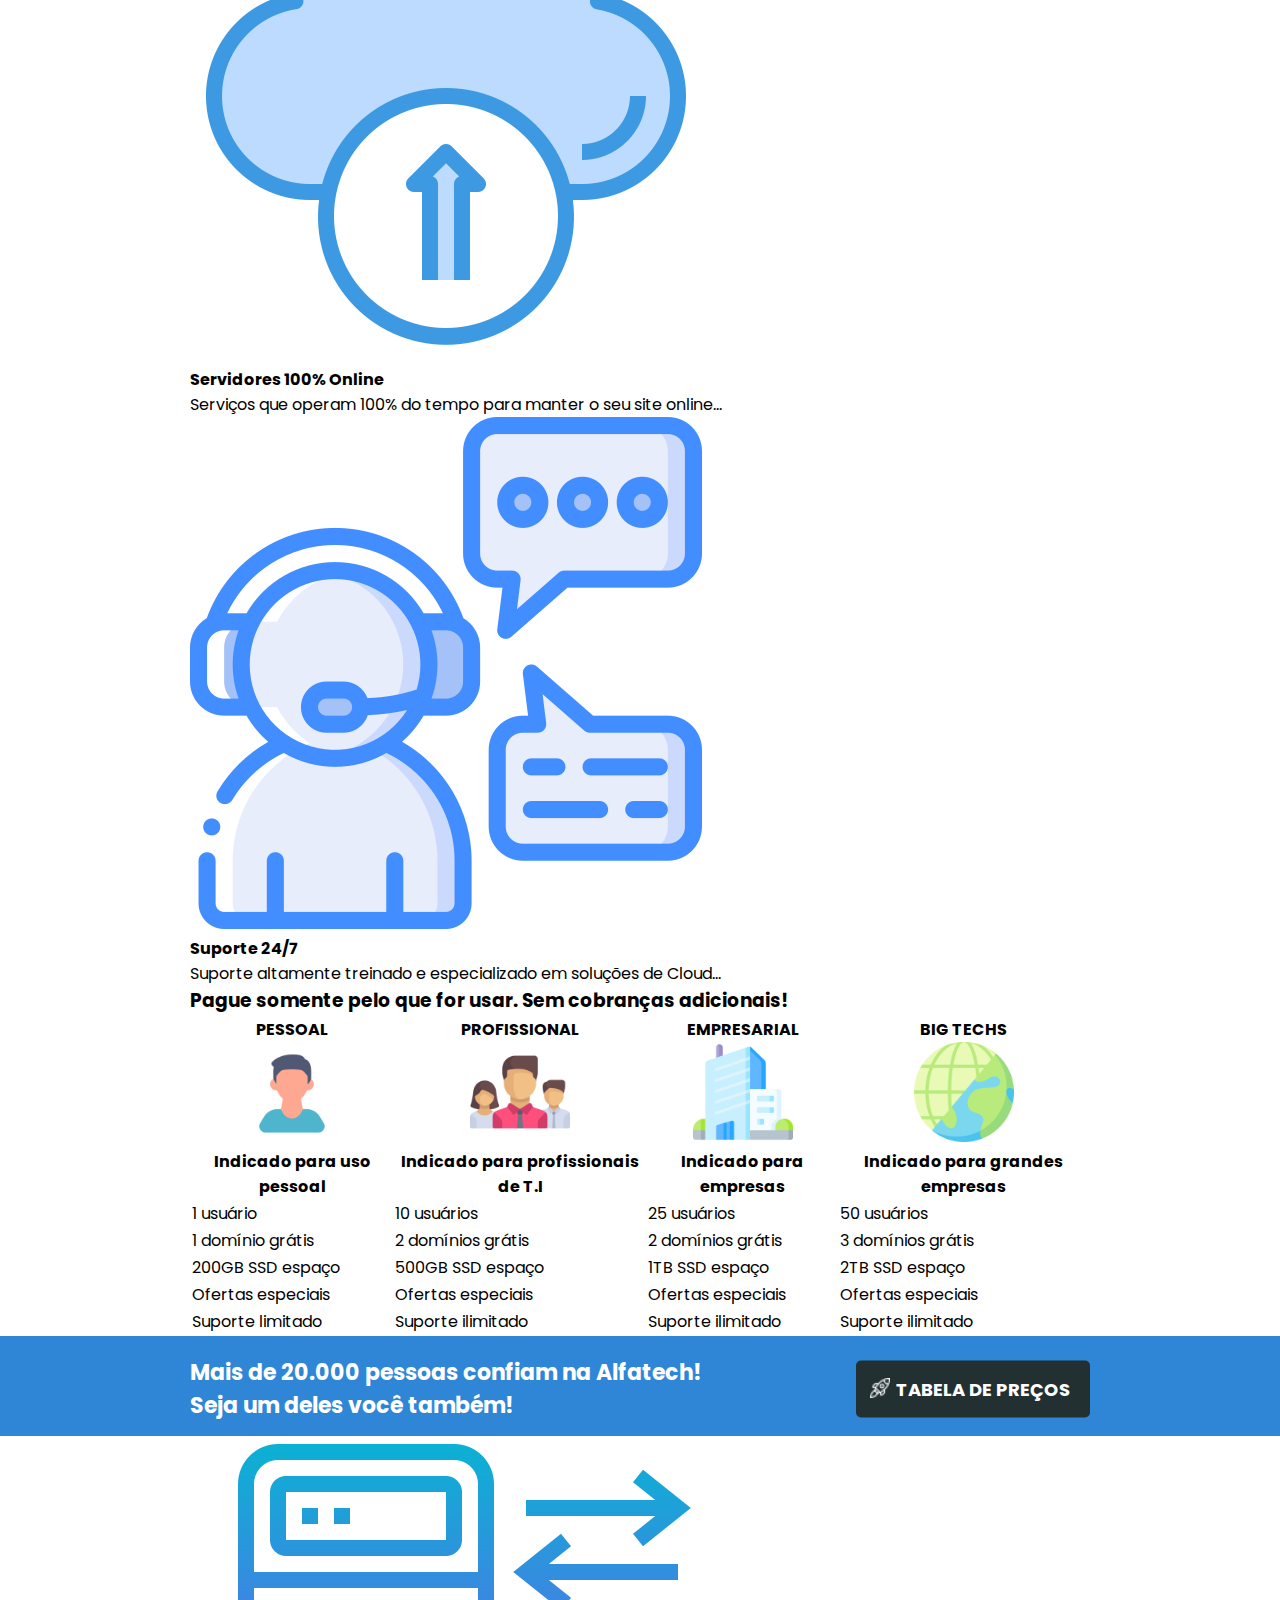
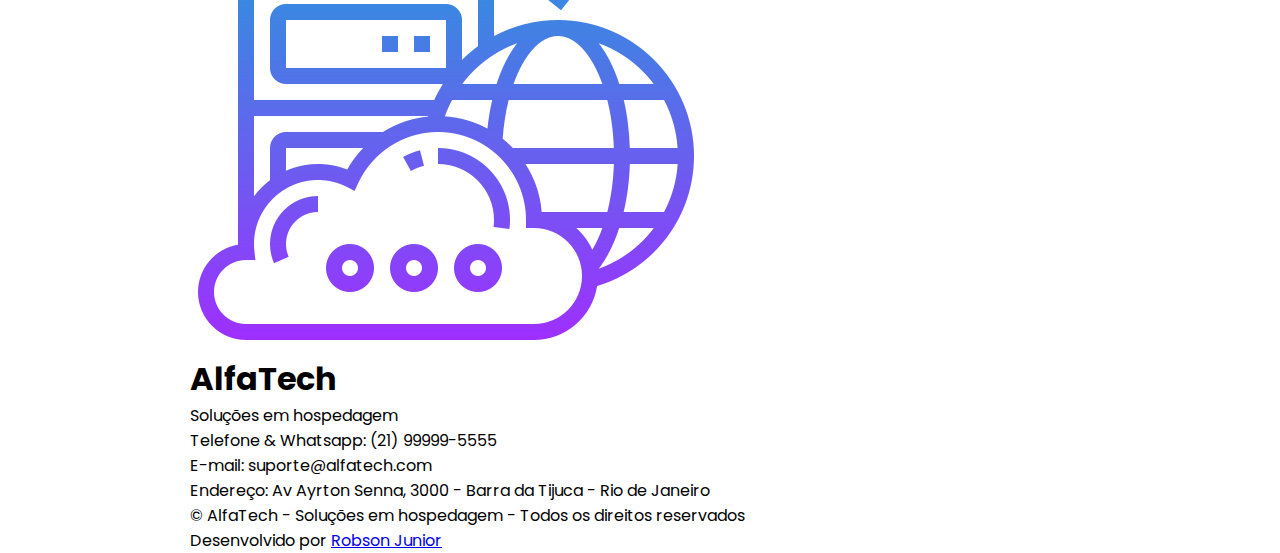
==== commit c3773ad4: "areas de preço na pagina principal concluidas, update concluido" ====
--- a/index.html
+++ b/index.html
@@ -45,6 +45,7 @@
             <h3>Hospede o seu site por apenas R$29 por mês.</h3>
             <p>Também temos planos gratuitos. Adquira já o seu.</p>
             <a href="">TABELA DE PREÇOS</a>
+            <img src="assets/icone-foguete.png" alt="rocket icon">
         </div>
     </section>
 
@@ -151,10 +152,11 @@
         </div>
     </section>
 
-    <section class="preco-area">
+    <section class="preco-area preco-area2">
         <div class="container-base">
-            <h3>Mais de 20.000 pessoas confiam na Spark! Seja um deles você também!</h3>
+            <h3>Mais de 20.000 pessoas confiam na Alfatech! Seja um deles você também!</h3>
             <a href="">TABELA DE PREÇOS</a>
+            <img src="assets/icone-foguete.png" alt="rocket icon">
         </div>
     </section>
 
--- a/style/style.css
+++ b/style/style.css
@@ -122,6 +122,57 @@
     bottom: 50px;
 }
 
+/* link de preços na página principal */
+.preco-area {
+    background-color: var(--allDarkGray);
+    color: var(--allWhite);
+    padding: 20px 0px;
+    height: 100px;
+}
+
+.preco-area h3, .preco-area p {
+    width: 60%;
+}
+
+.preco-area h3 {
+    font-size: 22px;
+}
+
+.preco-area a {
+    position: absolute;
+    padding: 15px 20px 15px 40px;
+    right: 0px;
+    top: 50%;
+    transform: translate(0, -50%);
+
+
+    background-color: var(--allBlue);
+    color: var(--allWhite);
+    text-decoration: none;
+    font-weight: 700;
+    font-size: 18px;
+    border-radius: 5px;
+}
+
+.preco-area img {
+    position: absolute;
+    width: 20px;
+    right: 200px;
+    top: 19px;
+}
+
+.preco-area2 {
+    background-color: var(--allBlue);
+}
+
+.preco-area2 a {
+    background-color: var(--allDarkGray);
+}
+
+.preco-area2 img {
+    top: 22px;
+}
+
 
 /* Tabela */
 table img {
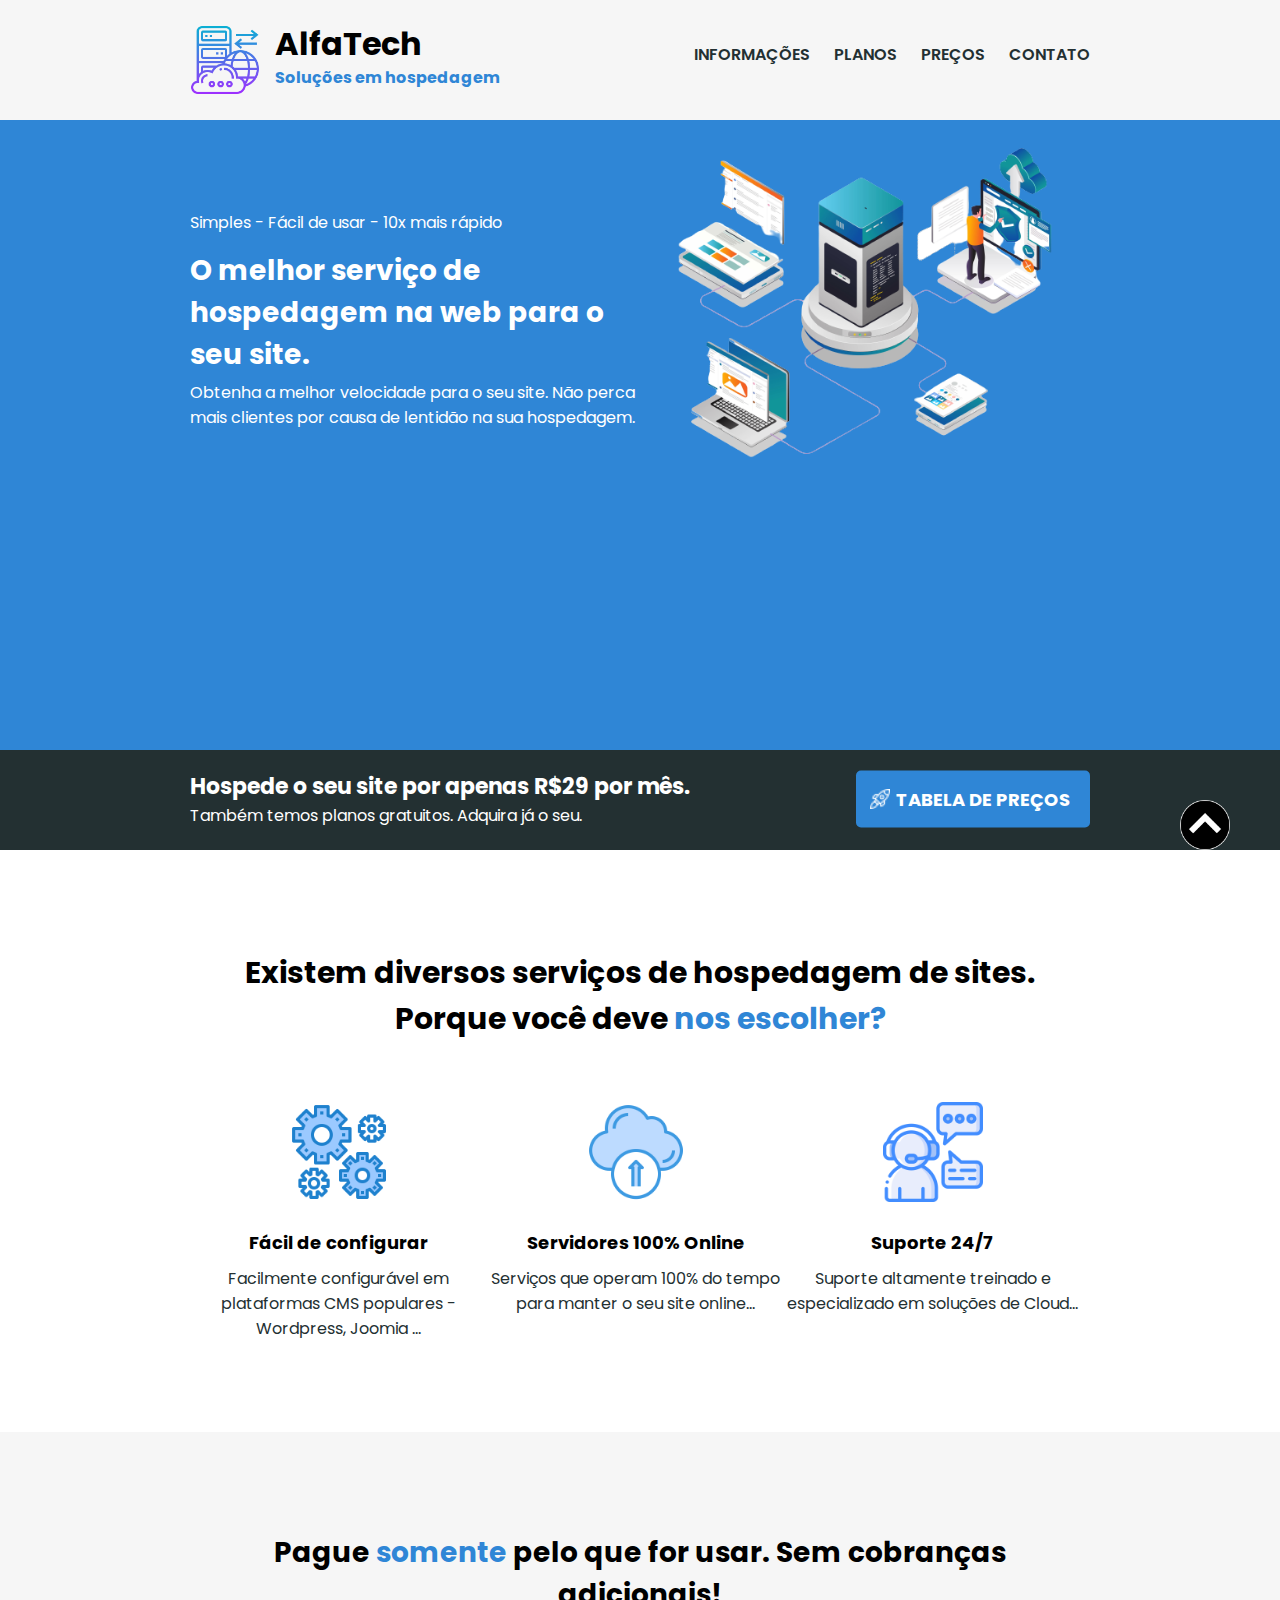
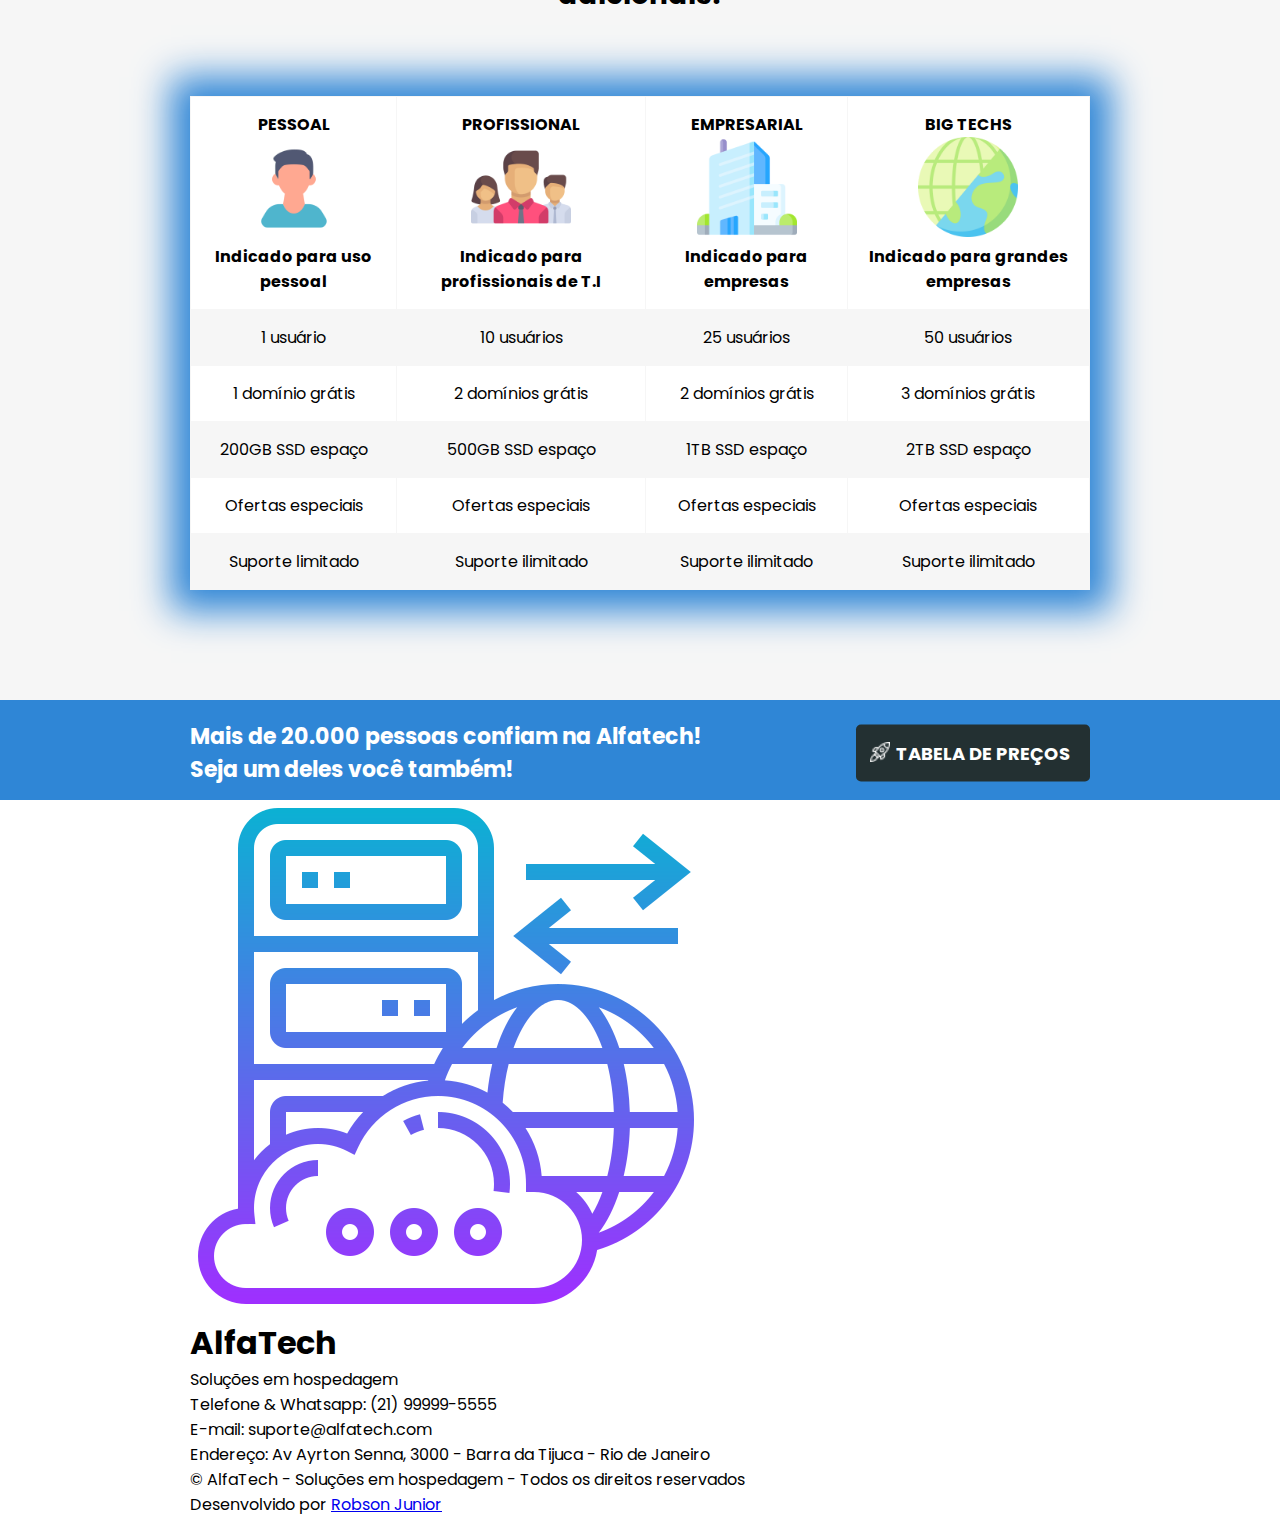
==== commit 0d2cd9fd: "tabela da pagina principal criada, junto com a area de informações" ====
--- a/index.html
+++ b/index.html
@@ -16,7 +16,7 @@
         <div class="container-base">
                 <img src="assets/logo-icone.png" alt="logo AlfaTech" title="AlfaTech">
                 <h1>AlfaTech</h1>
-                <p>Soluções em hospedagem</p>
+                <p class="blue-span">Soluções em hospedagem</p>
             <nav>
                 <ul>
                     <li><a href="index.html#info">INFORMAÇÕES</a></li>
@@ -51,20 +51,20 @@
 
     <section id="info">
         <div class="container-base">
-            <h3>Existem diversos serviços de hospedagem de sites. Porque você deve nos escolher?</h3>
+            <h3>Existem diversos serviços de hospedagem de sites. Porque você deve <span class="blue-span">nos escolher?</span></h3>
             <div class="info-detalhe">
                 <img src="assets/icone-engrenagens.png" alt="engrenagens">
                 <h4>Fácil de configurar</h4>
                 <p>Facilmente configurável em plataformas CMS populares - Wordpress, Joomia ...</p>
             </div>
 
-            <div class="info-detalhe">
+            <div class="info-detalhe2">
                 <img src="assets/cloud-icone.png" alt="cloud">
                 <h4>Servidores 100% Online</h4>
                 <p>Serviços que operam 100% do tempo para manter o seu site online...</p>
             </div>
 
-            <div class="info-detalhe">
+            <div class="info-detalhe3">
                 <img src="assets/icone-suporte.png" alt="atendimento">
                 <h4>Suporte 24/7</h4>
                 <p>Suporte altamente treinado e especializado em soluções de Cloud...</p>
@@ -76,7 +76,7 @@
         <div class="container-base">
             <h3>Pague <span class="blue-span">somente</span> pelo que for usar. Sem cobranças adicionais!</h3>
 
-            <table>
+            <table id="tableMain">
                 <thead>
                     <tr>
                         <th>
--- a/style/style.css
+++ b/style/style.css
@@ -30,6 +30,14 @@
     margin: 0px auto;
 }
 
+.blue-span {
+    color: var(--allBlue);
+}
+
+table {
+    border-collapse: collapse;
+}
+
 
 /* header */
 header {
@@ -37,7 +45,7 @@
     position: relative;
 }
 
-header .container-base{
+header .container-base {
     width: 100%;
     height: 120px;
     position: relative;
@@ -61,8 +69,6 @@
     top: 65px;
     left: 85px;
     font-weight: bold;
-    color: var(--allBlue);
-
 }
 
 header nav {
@@ -71,7 +77,7 @@
     top: 35%;
 }
 
-header nav ul li{
+header nav ul li {
     display: inline;
     margin-left: 20px;
 }
@@ -89,13 +95,14 @@
     color: white;
 }
 
-.banner h2 , .banner p{
+.banner h2,
+.banner p {
     width: 50%;
     position: absolute;
     left: 0px;
 }
 
-.banner .banner-p1{
+.banner .banner-p1 {
     top: 90px;
 }
 
@@ -104,7 +111,7 @@
     font-size: 28px;
 }
 
-.banner .banner-p2{
+.banner .banner-p2 {
     top: 260px;
 }
 
@@ -130,7 +137,8 @@
     height: 100px;
 }
 
-.preco-area h3, .preco-area p {
+.preco-area h3,
+.preco-area p {
     width: 60%;
 }
 
@@ -173,8 +181,83 @@
     top: 22px;
 }
 
-
-/* Tabela */
-table img {
+/* Informação */
+#info {
+    text-align: center;
+    margin: 100px auto 390px auto;
+}
+
+#info .info-detalhe, #info .info-detalhe2, #info .info-detalhe3{
+    width: 33%;
+    position: absolute;
+}
+
+#info .info-detalhe {
+    left: 0px;
+}
+
+#info .info-detalhe2 {
+    left: 33%;
+}
+
+#info .info-detalhe3 {
+    left: 66%;
+}
+
+#info h3 {
+    margin-bottom: 40px;
+    font-size: 30px;
+}
+
+#info h4 {
+    margin-bottom: 10px;
+    font-size: 18px;
+}
+
+#info p {
+    color: var(--allDarkGray);
+}
+
+#info img {
+    width: 100px;
+    margin: 20px auto;
+}
+
+
+/* planos / Tabela pagina 1*/
+#planos {
+    padding: 100px 0px 30px 0px;
+    background-color: var(--allWhite3);
+    text-align: center;
+}
+
+#planos h3 {
+    font-size: 28px;
+}
+
+
+#planos #tableMain {
+    margin: 80px auto;
+    box-shadow: 1px 1px 35px 20px var(--allBlue);
+}
+
+#tableMain th, #tableMain td {
+    border: 1px solid var(--allWhite3);
+    padding: 15px;
+}
+
+#planos #tableMain thead tr th {
+    background-color: var(--allWhite);
+}
+
+#planos #tableMain tbody tr:nth-child(odd) {
+    background-color: var(--allWhite3);
+}
+
+#planos #tableMain tbody tr:nth-child(even) {
+    background-color: var(--allWhite);
+}
+
+#planos #tableMain img {
     width: 100px;
 }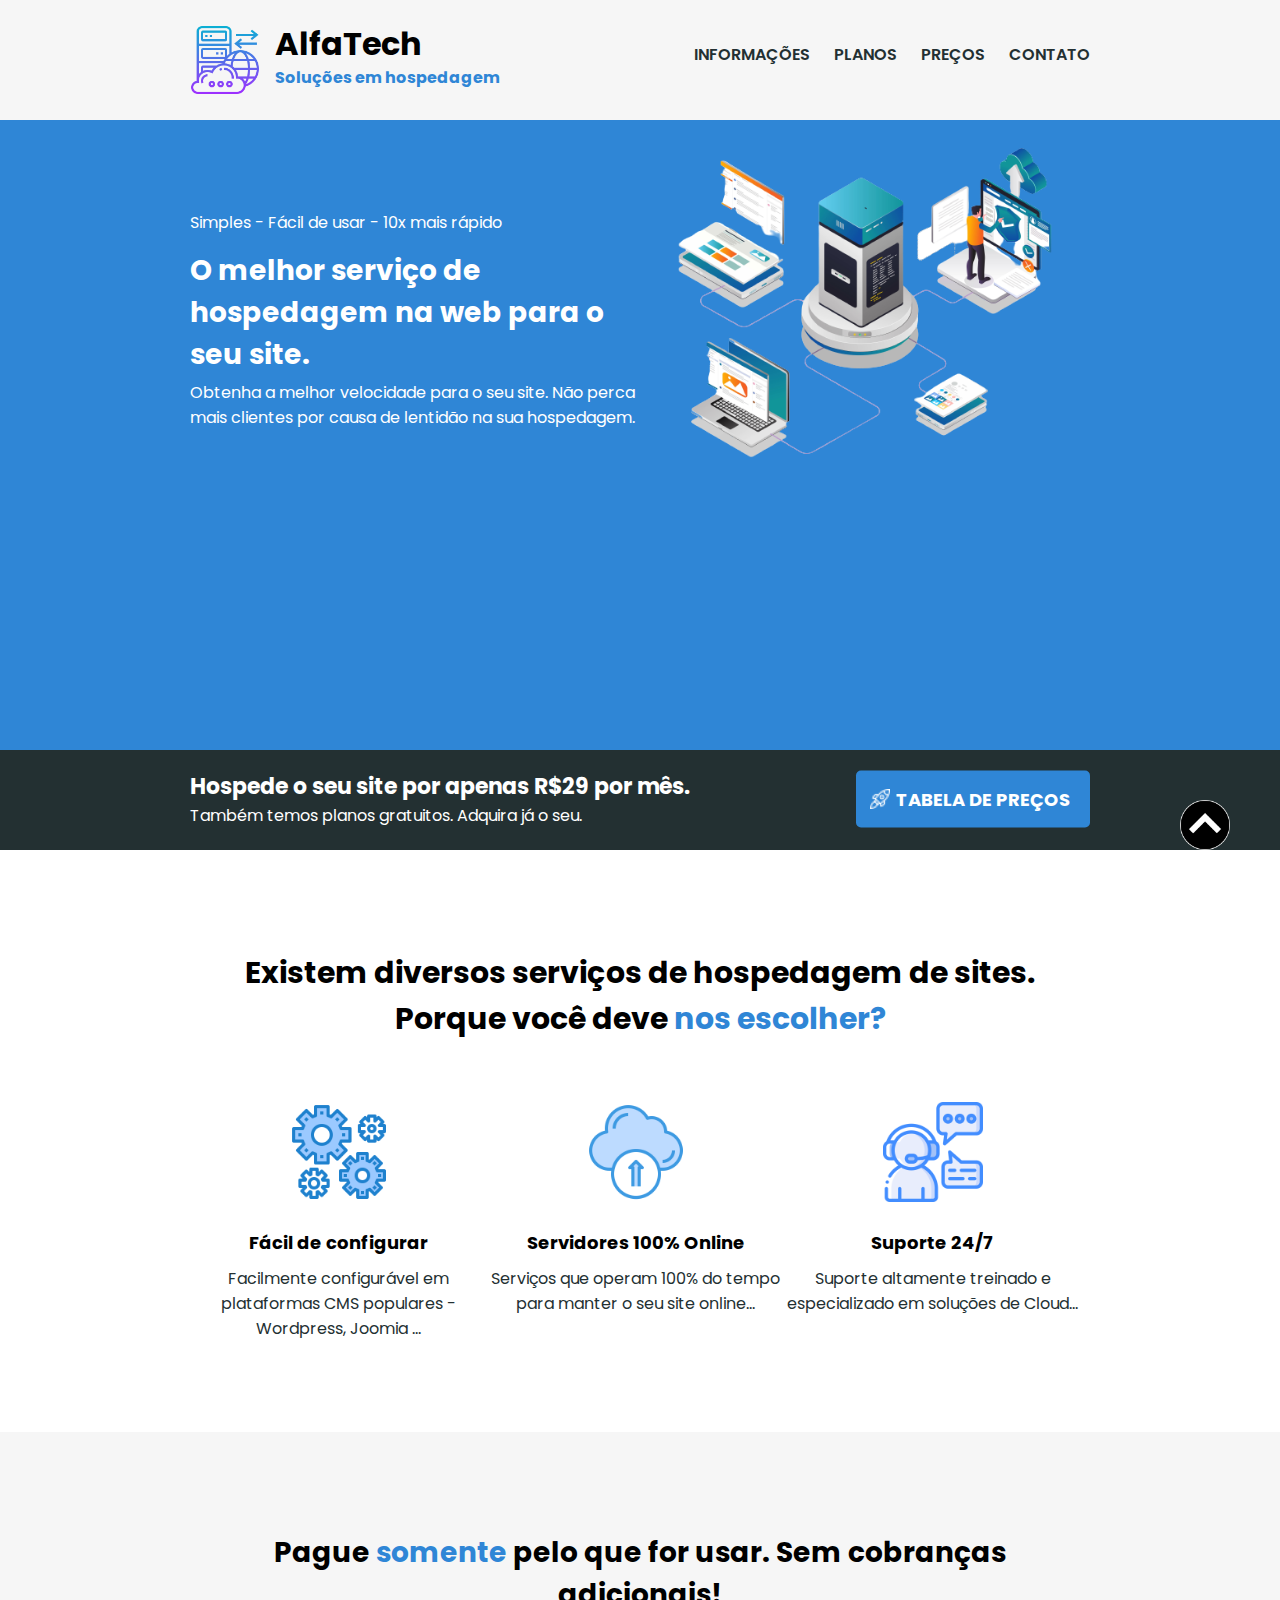
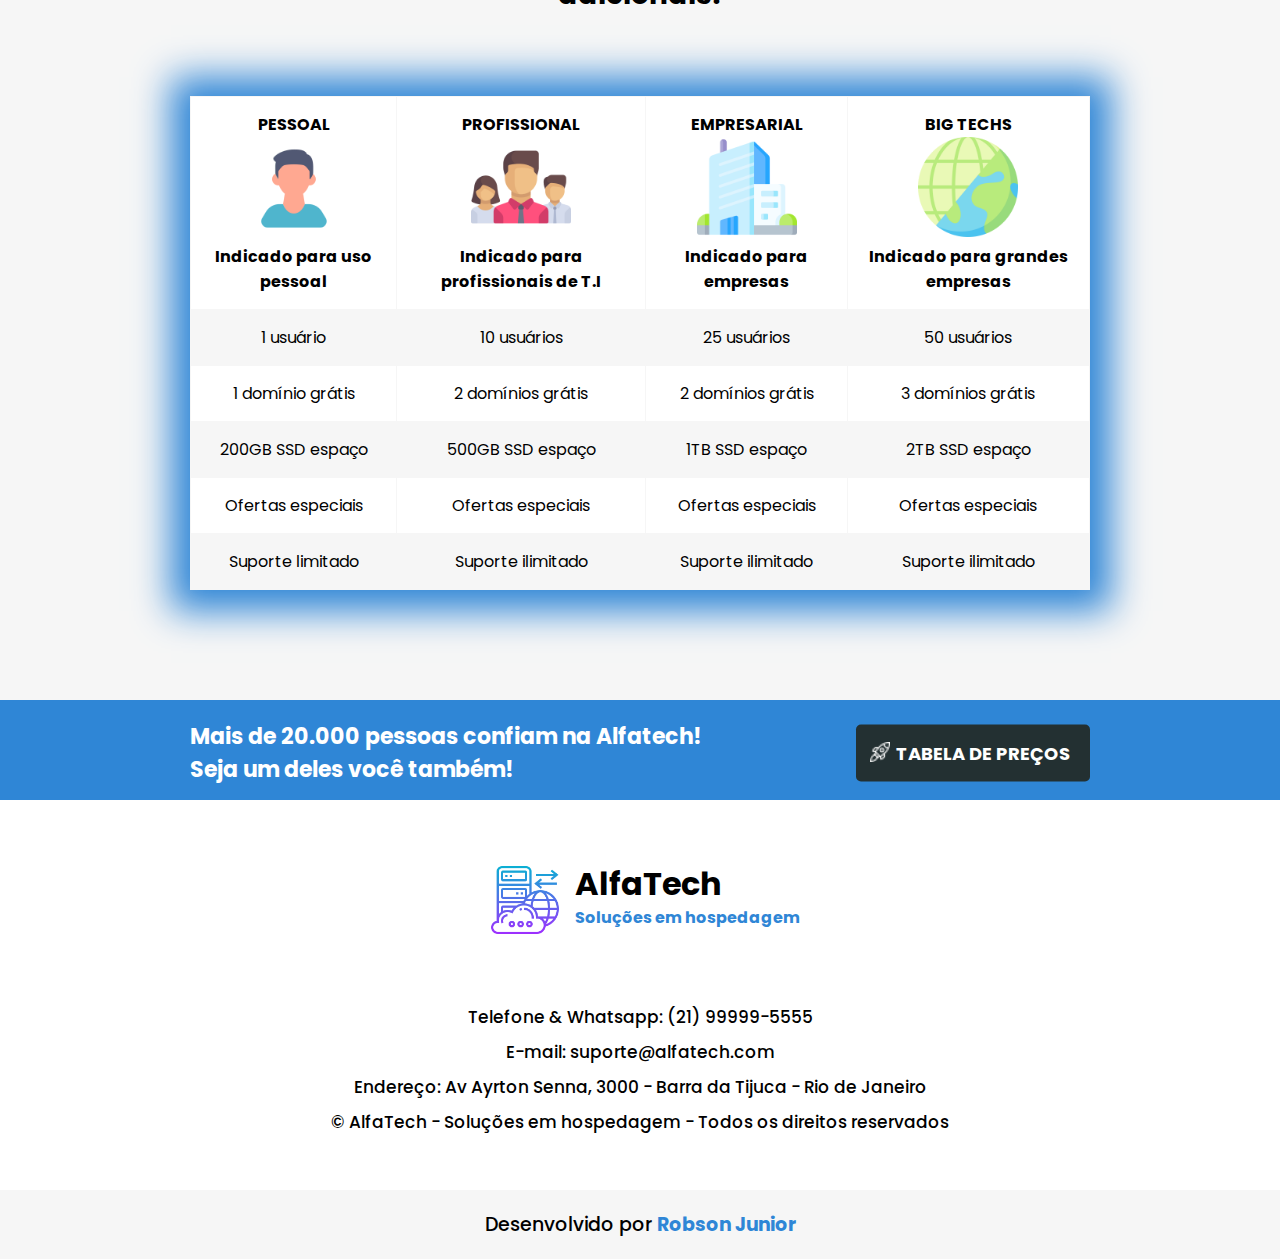
==== commit a185bbfc: "pagina principal concluida" ====
--- a/index.html
+++ b/index.html
@@ -14,9 +14,11 @@
 <body>
     <header id="menu">
         <div class="container-base">
-                <img src="assets/logo-icone.png" alt="logo AlfaTech" title="AlfaTech">
-                <h1>AlfaTech</h1>
-                <p class="blue-span">Soluções em hospedagem</p>
+                <div class="logo-icon">
+                    <img src="assets/logo-icone.png" alt="logo AlfaTech" title="AlfaTech">
+                    <h1>AlfaTech</h1>
+                    <p class="blue-span">Soluções em hospedagem</p>
+                </div>
             <nav>
                 <ul>
                     <li><a href="index.html#info">INFORMAÇÕES</a></li>
@@ -162,17 +164,19 @@
 
     <footer id="contato">
         <div class="container-base">
-            <div class="logo-container">
+            <div class="logo-icon">
                 <img src="assets/logo-icone.png" alt="logo AlfaTech" title="AlfaTech">
                 <h1>AlfaTech</h1>
-                <p>Soluções em hospedagem</p>
+                <p class="blue-span">Soluções em hospedagem</p>
             </div>
-            <p>Telefone & Whatsapp: (21) 99999-5555</p>
-            <p>E-mail: suporte@alfatech.com</p>
-            <p>Endereço: Av Ayrton Senna, 3000 - Barra da Tijuca - Rio de Janeiro</p>
-            <p>© AlfaTech - Soluções em hospedagem - Todos os direitos reservados</p>
-            <p>Desenvolvido por <span class="blue-span"><a href="https://github.com/Robson-Lima-Jr" target="_blank" rel="external">Robson Junior</a></span></p>
+            <div class="dadosContato">
+                <p>Telefone & Whatsapp: (21) 99999-5555</p>
+                <p>E-mail: suporte@alfatech.com</p>
+                <p>Endereço: Av Ayrton Senna, 3000 - Barra da Tijuca - Rio de Janeiro</p>
+                <p>© AlfaTech - Soluções em hospedagem - Todos os direitos reservados</p>
+            </div>
         </div>
+        <p class="author">Desenvolvido por <a href="https://github.com/Robson-Lima-Jr" target="_blank" rel="external"><span class="blue-span">Robson Junior</span></a></p>
     </footer>
 
 </body>
--- a/style/style.css
+++ b/style/style.css
@@ -30,6 +30,26 @@
     margin: 0px auto;
 }
 
+.logo-icon img{
+    position: absolute;
+    width: 70px;
+    top: 25px;
+    left: 0px;
+}
+
+.logo-icon h1 {
+    position: absolute;
+    top: 20px;
+    left: 85px;
+}
+
+.logo-icon p {
+    position: absolute;
+    top: 65px;
+    left: 85px;
+    font-weight: bold;
+}
+
 .blue-span {
     color: var(--allBlue);
 }
@@ -49,26 +69,6 @@
     width: 100%;
     height: 120px;
     position: relative;
-}
-
-header img {
-    position: absolute;
-    width: 70px;
-    top: 25px;
-    left: 0px;
-}
-
-header h1 {
-    position: absolute;
-    top: 20px;
-    left: 85px;
-}
-
-header p {
-    position: absolute;
-    top: 65px;
-    left: 85px;
-    font-weight: bold;
 }
 
 header nav {
@@ -260,4 +260,38 @@
 
 #planos #tableMain img {
     width: 100px;
+}
+
+/* Rodapé da página */
+
+#contato {
+    text-align: center;
+    padding: 40px 0px 0px 0px;
+}
+
+#contato .logo-icon {
+    position: absolute;
+    width: 400px;
+
+    left: 60%;
+    transform: translate(-60%);
+}
+
+#contato .dadosContato {
+    padding: 160px 0px 50px 0px;
+    font-weight: 500;
+    font-size: 17px;
+    line-height: 35px;
+}
+
+#contato .author {
+    padding: 20px 0px;
+    background-color: var(--allWhite3);
+    font-weight: 500;
+    font-size: 19px;
+}
+
+#contato .author a {
+    text-decoration: none;
+    font-weight: 700;
 }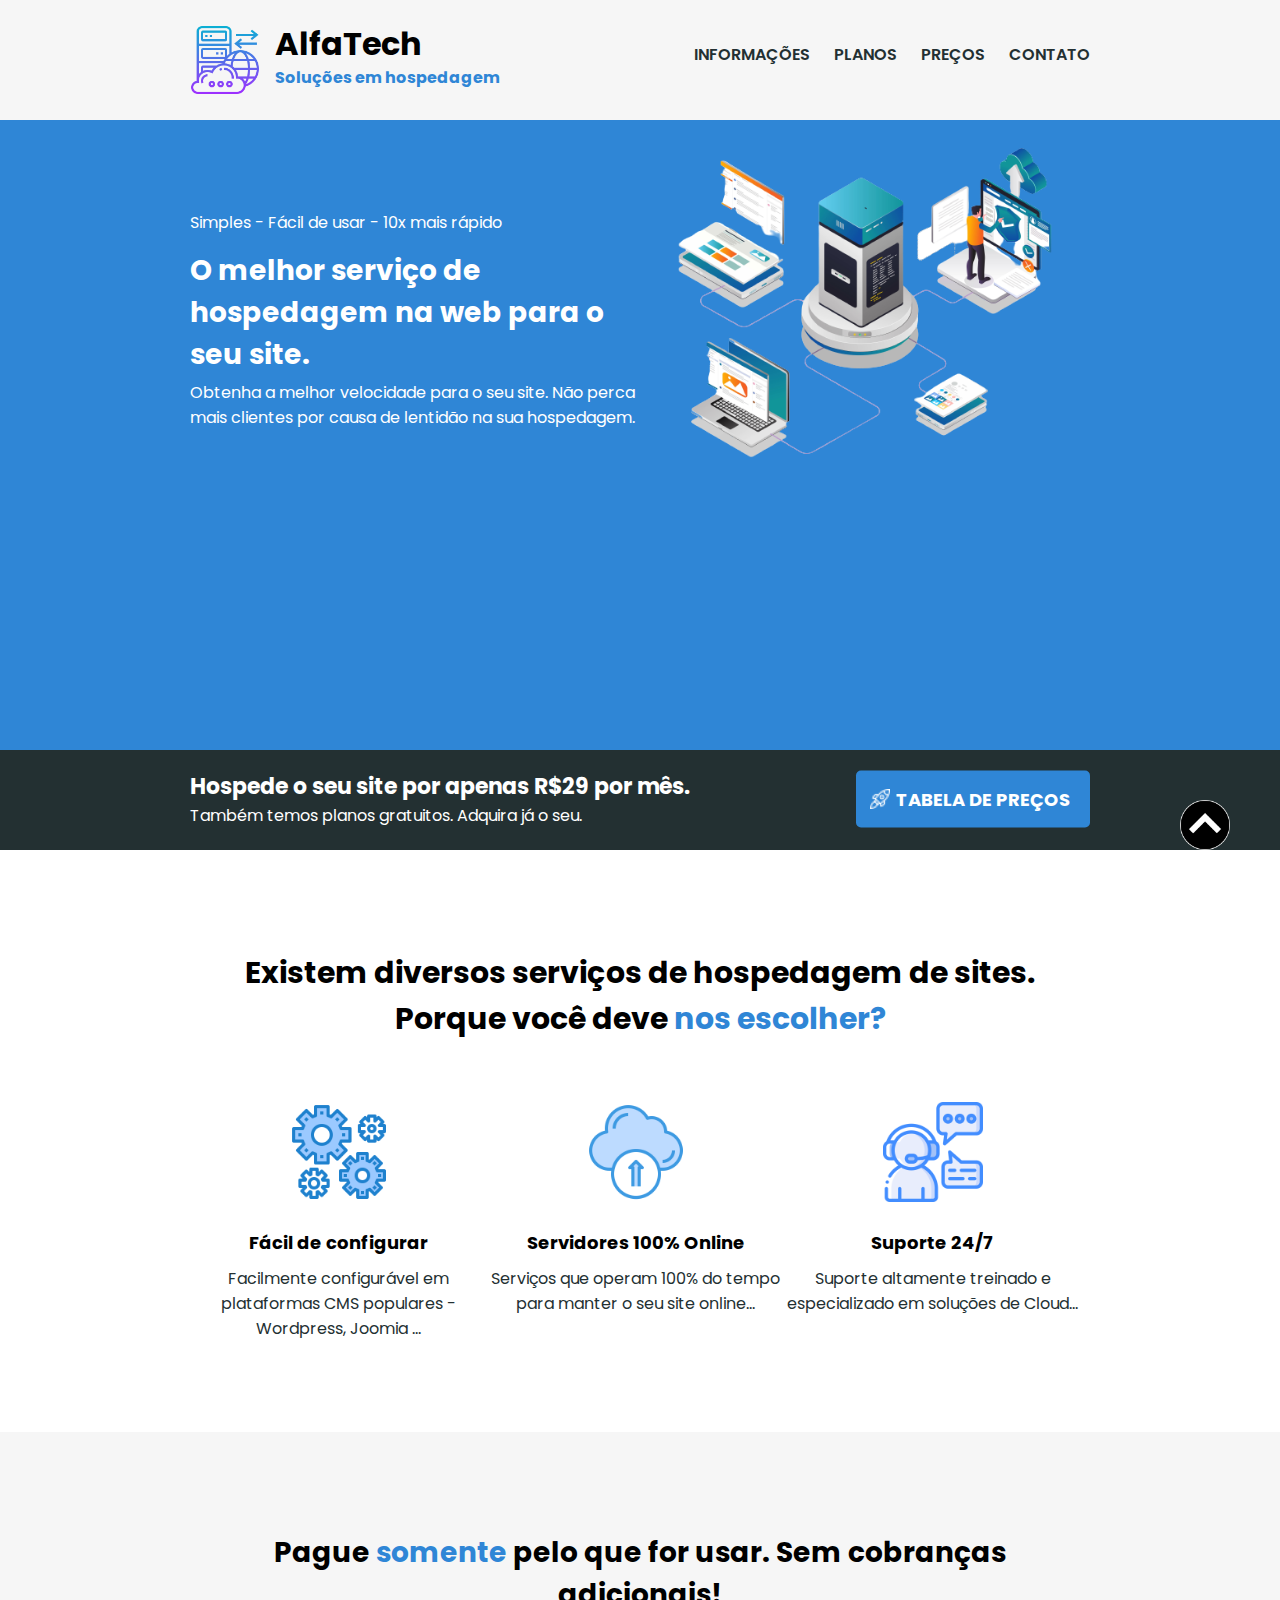
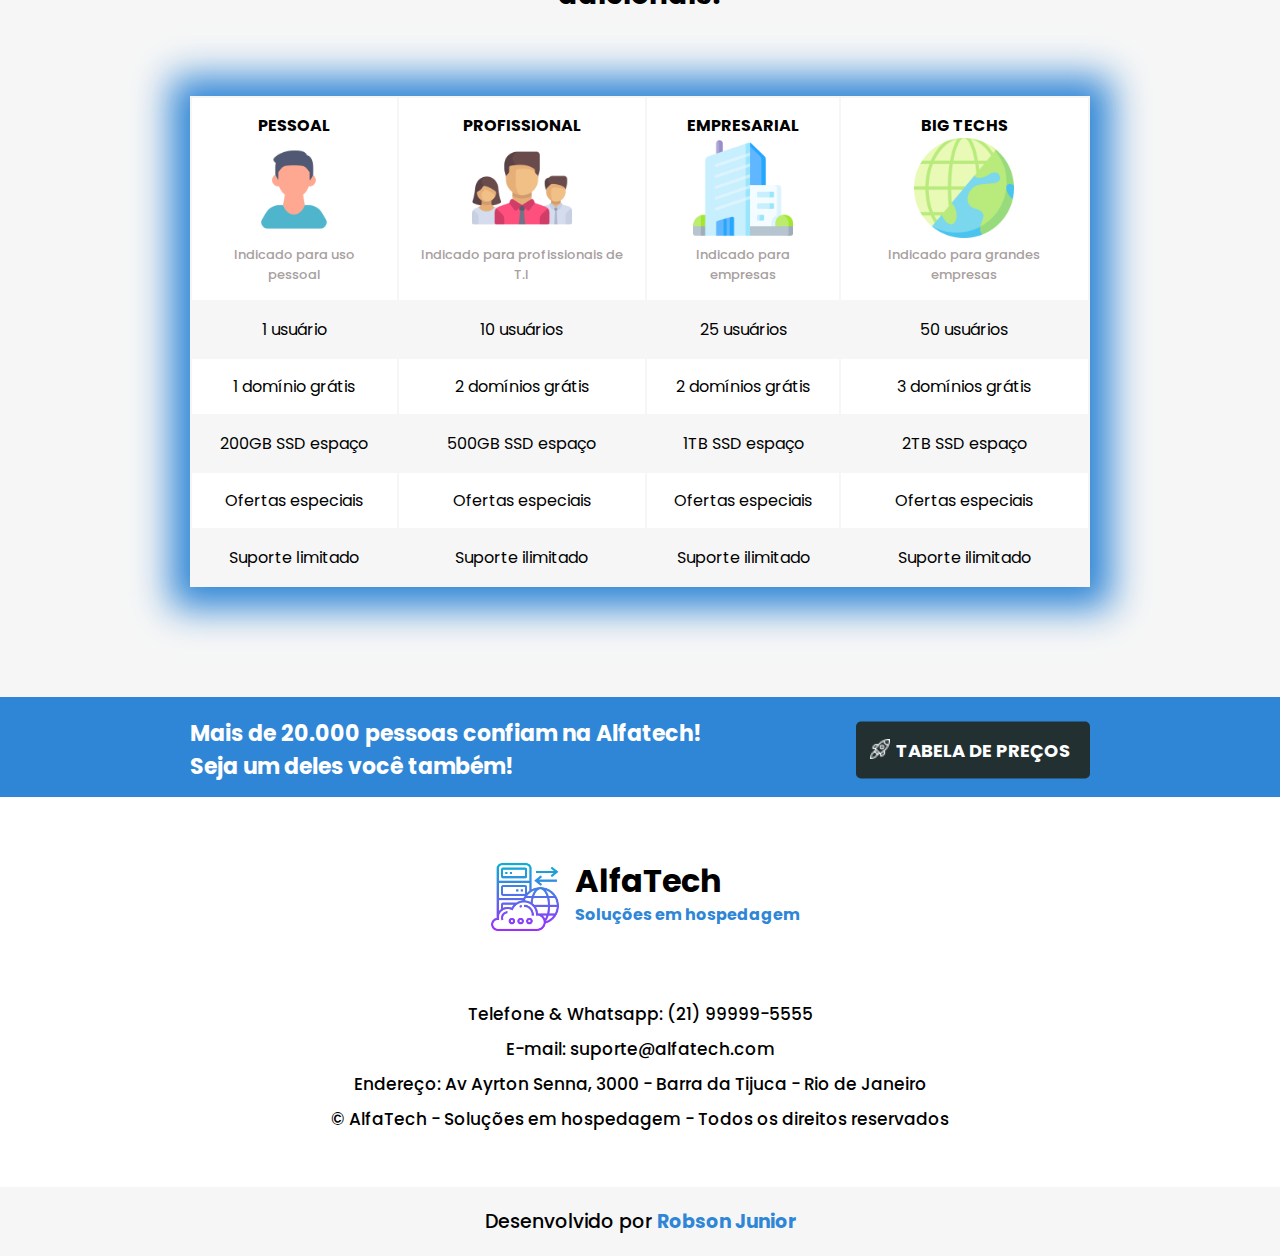
==== commit c708a318: "projeto concluido, pagina de preços criada e estilizada" ====
--- a/index.html
+++ b/index.html
@@ -23,7 +23,7 @@
                 <ul>
                     <li><a href="index.html#info">INFORMAÇÕES</a></li>
                     <li><a href="index.html#planos">PLANOS</a></li>
-                    <li><a href="">PREÇOS</a></li>
+                    <li><a href="tabela-preco.html#preco">PREÇOS</a></li>
                     <li><a href="index.html#contato">CONTATO</a></li>
                 </ul>
             </nav>
@@ -46,7 +46,7 @@
         <div class="container-base">
             <h3>Hospede o seu site por apenas R$29 por mês.</h3>
             <p>Também temos planos gratuitos. Adquira já o seu.</p>
-            <a href="">TABELA DE PREÇOS</a>
+            <a href="tabela-preco.html#preco">TABELA DE PREÇOS</a>
             <img src="assets/icone-foguete.png" alt="rocket icon">
         </div>
     </section>
@@ -157,7 +157,7 @@
     <section class="preco-area preco-area2">
         <div class="container-base">
             <h3>Mais de 20.000 pessoas confiam na Alfatech! Seja um deles você também!</h3>
-            <a href="">TABELA DE PREÇOS</a>
+            <a href="tabela-preco.html#preco">TABELA DE PREÇOS</a>
             <img src="assets/icone-foguete.png" alt="rocket icon">
         </div>
     </section>
--- a/style/style.css
+++ b/style/style.css
@@ -12,7 +12,7 @@
     --allBlue: #2f86d6;
 
     --priceBlue: rgba(47, 134, 214, 1);
-    --priceGray: #a8a4a4;
+    --priceGray: #d8d2d2;
 }
 
 * {
@@ -30,7 +30,7 @@
     margin: 0px auto;
 }
 
-.logo-icon img{
+.logo-icon img {
     position: absolute;
     width: 70px;
     top: 25px;
@@ -187,7 +187,9 @@
     margin: 100px auto 390px auto;
 }
 
-#info .info-detalhe, #info .info-detalhe2, #info .info-detalhe3{
+#info .info-detalhe,
+#info .info-detalhe2,
+#info .info-detalhe3 {
     width: 33%;
     position: absolute;
 }
@@ -241,14 +243,23 @@
     box-shadow: 1px 1px 35px 20px var(--allBlue);
 }
 
-#tableMain th, #tableMain td {
-    border: 1px solid var(--allWhite3);
+
+#planos #tableMain th,
+#tableMain td {
+    border: 2px solid var(--allWhite3);
     padding: 15px;
 }
 
 #planos #tableMain thead tr th {
     background-color: var(--allWhite);
 }
+
+#planos #tableMain thead tr th p {
+    color: var(--allGray);
+    font-weight: 500;
+    font-size: 13px;
+}
+
 
 #planos #tableMain tbody tr:nth-child(odd) {
     background-color: var(--allWhite3);
@@ -294,4 +305,78 @@
 #contato .author a {
     text-decoration: none;
     font-weight: 700;
+}
+
+/* Pagina de preços */
+
+.blue-fundo {
+    background-color: var(--priceBlue);
+}
+
+.blue-fundo nav ul li a,
+.blue-fundo p {
+    color: var(--allWhite);
+}
+
+.white-span {
+    color: var(--allWhite);
+}
+
+#contato .authorPreco {
+    color: var(--allDarkGray);
+}
+
+#preco {
+    padding: 80px 0px;
+}
+
+#preco #precoTabela {
+    text-align: center;
+    margin: 0px auto;
+}
+
+#preco #precoTabela thead tr th {
+    background-color: var(--priceGray);
+    padding: 20px 0px;
+    border: 1px solid var(--allWhite);
+}
+
+#preco #precoTabela thead tr th p {
+    color: var(--allDarkGray);
+    font-weight: normal;
+    font-size: 10px;
+}
+
+
+#preco #precoTabela tbody td:nth-child(1) {
+    text-align: justify;
+    width: 300px;
+    padding-left: 20px;
+    background-color: var(--priceGray);
+    font-size: 16px;
+    font-weight: 500;
+}
+
+#preco #precoTabela tbody td:nth-child(2),
+#preco #precoTabela tbody td:nth-child(3),
+#preco #precoTabela tbody td:nth-child(4),
+#preco #precoTabela tbody td:nth-child(5) {
+    width: 180px;
+    font-size: 15px;
+}
+
+#preco #precoTablea th,
+#preco #precoTabela td {
+    padding: 10px;
+    background-color: #ebdede;
+    border: 1px solid var(--allWhite);
+}
+
+
+#preco #precoTabela .circle {
+    background-color: var(--priceBlue);
+    width: 20px;
+    height: 20px;
+    border-radius: 50%;
+    margin: 0 auto;
 }